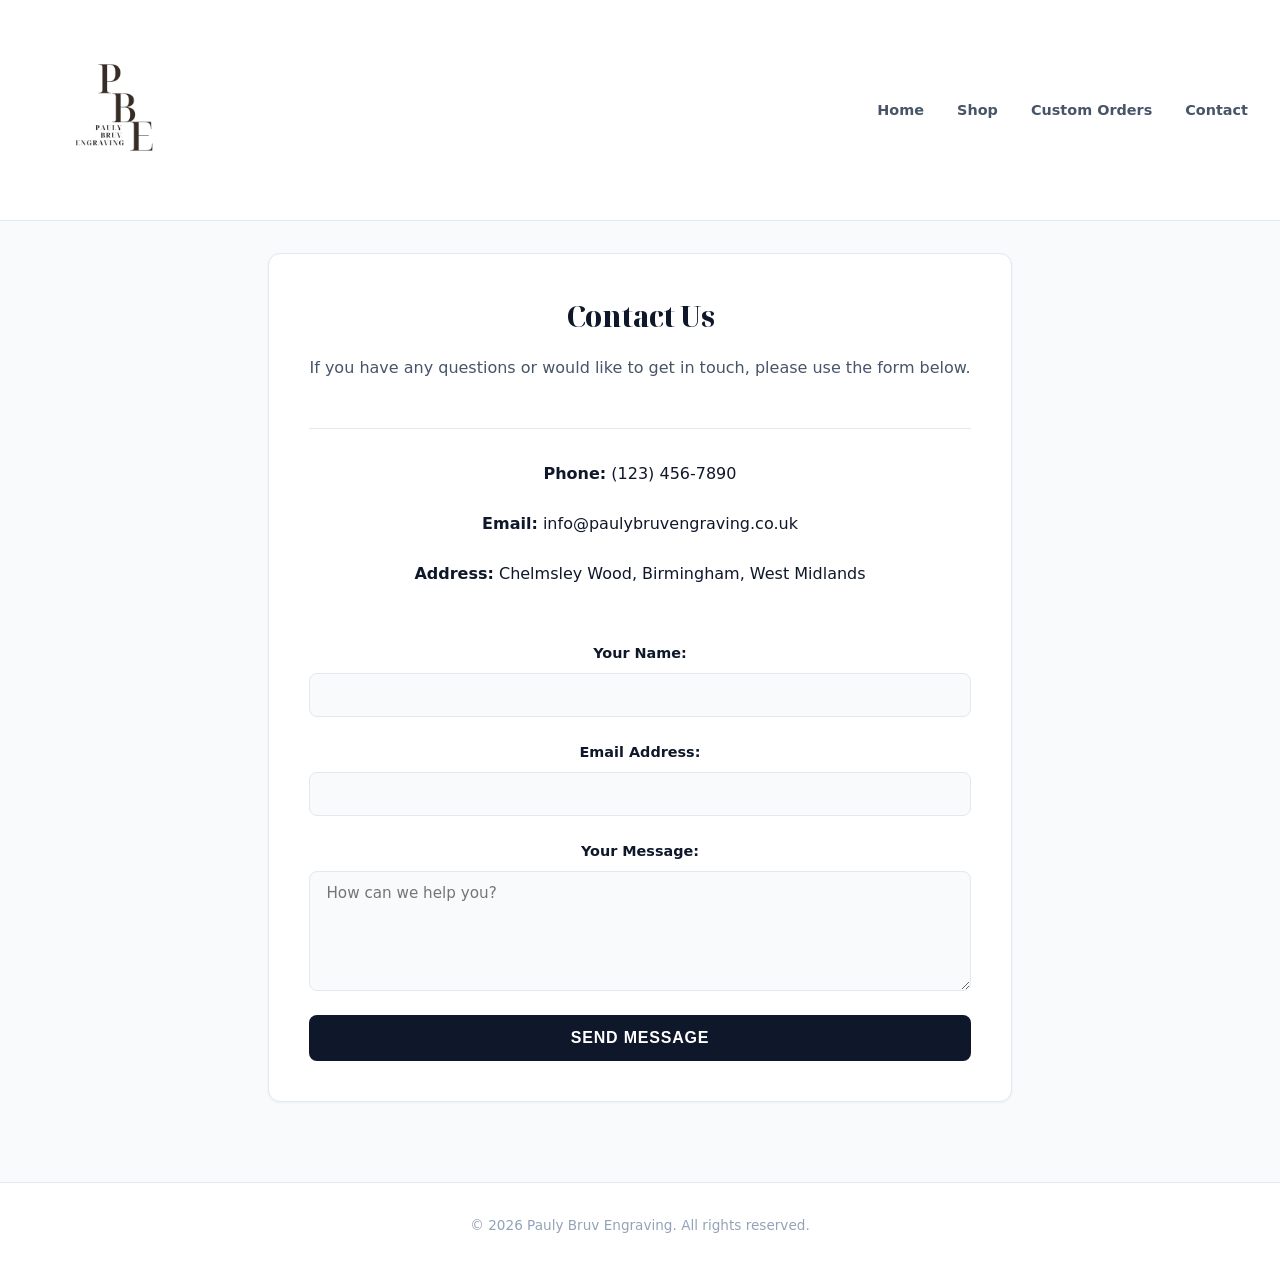
==== contact.html @ 57198ebd "Added Pauly Bruv logo, updated CSS, and styled custom order forms" ====
<!DOCTYPE html>
<html lang="en">
<head>
    <meta charset="UTF-8">
    <meta name="viewport" content="width=device-width, initial-scale=1.0">
    <title>Pauly Bruv Engraving - Contact</title>
    <!-- Google Fonts: Noto Serif Display -->
    <link rel="preconnect" href="https://fonts.googleapis.com">
    <link rel="preconnect" href="https://fonts.gstatic.com" crossorigin>
    <link href="https://fonts.googleapis.com/css2?family=Noto+Serif+Display:ital,wght@0,100..900;1,100..900&display=swap" rel="stylesheet">
    <link rel="stylesheet" href="style.css">
</head>
<body>

    <!-- Main Navigation Header with Logo -->
    <header>
    <!-- Logo acts as the home link -->
    <a href="index.html" class="logo-link">
        <!-- Replace 'image_4.png' with your actual logo file path -->
        <img src="images/logo.png" alt="Pauly Bruv Engraving Logo" class="logo-img">
    <!-- Keep the old h1 hidden for accessibility/screen readers -->
    <h1 style="position: absolute; width: 1px; height: 1px; padding: 0; margin: -1px; overflow: hidden; clip: rect(0, 0, 0, 0); border: 0;">Pauly Bruv Engraving</h1>
    </a>
    <nav>
        <a href="index.html">Home</a>
        <a href="shop.html">Shop</a>
        <a href="custom.html">Custom Orders</a>
        <a href="contact.html">Contact</a>
    </nav>
</header>

    <!-- Contact Information -->
    <main>
        <div class="custom-order-container">
            <div class="custom-order-header">
                <h2>Contact Us</h2>
                <p>If you have any questions or would like to get in touch, please use the form below.</p>
            </div>

            <div class="form-group" style="text-align: center; margin-bottom: 2rem;">
                <p><strong>Phone:</strong> (123) 456-7890</p>
                <p><strong>Email:</strong> info@paulybruvengraving.co.uk</p>
                <p><strong>Address:</strong> Chelmsley Wood, Birmingham, West Midlands</p>
            </div>

            <form action="/submit-contact" method="POST">
                <div class="form-group">
                    <label for="name">Your Name:</label>
                    <input type="text" id="name" name="name" required>
                </div>
                
                <div class="form-group">
                    <label for="email">Email Address:</label>
                    <input type="email" id="email" name="email" required>
                </div>
                
                <div class="form-group">
                    <label for="message">Your Message:</label>
                    <textarea id="message" name="message" placeholder="How can we help you?" required></textarea>
                </div>
                
                <button type="submit" class="btn-submit">Send Message</button>
            </form>
        </div>
    </main>

    <!-- Footer -->
    <footer>
        <p>&copy; 2026 Pauly Bruv Engraving. All rights reserved.</p>
    </footer>

</body>
</html>
---- style.css ----
/* ==========================================================================
   1. GLOBAL VARIABLES & DESIGN SYSTEM
   ========================================================================== */
:root {
    /* Color Palette */
    --bg-main: #f8fafc;
    --surface-white: #ffffff;
    --text-primary: #0f172a;
    --text-secondary: #475569;
    --text-muted: #94a3b8;
    
    /* Borders & Accents */
    --border-light: #e2e8f0;
    --border-hover: #cbd5e1;
    --accent-black: #0f172a;
    --accent-hover: #334155;
    
    /* NEW: Bronze Accent for Cohesion with Logo */
    --accent-bronze: #5d4037; 
    
    /* Badges & Shadows */
    --badge-bg: #fef3c7;
    --badge-text: #92400e;
    --shadow-sm: 0 1px 3px 0 rgb(0 0 0 / 0.05);
    --shadow-md: 0 10px 15px -3px rgb(0 0 0 / 0.05), 0 4px 6px -4px rgb(0 0 0 / 0.02);
    
    /* Dimensions */
    --radius: 8px;

    /* Typography */
    --font-heading: 'Noto Serif Display', serif;
    --font-body: system-ui, -apple-system, BlinkMacSystemFont, 'Segoe UI', Roboto, Oxygen, Ubuntu, Cantarell, sans-serif;
}


/* ==========================================================================
   2. GLOBAL BASE STYLES (Applies to ALL Pages)
   ========================================================================== */
* {
    box-sizing: border-box;
    margin: 0;
    padding: 0;
}

body {
    font-family: var(--font-body);
    background-color: var(--bg-main);
    color: var(--text-primary);
    line-height: 1.6;
    -webkit-font-smoothing: antialiased;
}

/* NEW: Apply the elegant logo font to all headings */
h1, h2, h3 {
    font-family: var(--font-heading);
}

/* Base Page Container */
main {
    max-width: 1200px;
    margin: 0 auto;
    padding: 2rem 1.5rem 5rem 1.5rem;
    text-align: center;          /* Centers text elements like h2 and p */
    display: flex;
    flex-direction: column;
    align-items: center;         /* Centers block/inline-block items like the button */
}

main h2 {
    font-size: 1.75rem;
    font-weight: 800;
    letter-spacing: -0.02em;
    margin-bottom: 1rem;
}

main p {
    max-width: 700px;            /* Keeps long paragraphs looking clean when centered */
    margin-bottom: 1.5rem;
}


/* ==========================================================================
   3. NAVIGATION HEADER & FOOTER (Applies to ALL Pages)
   ========================================================================== */
/* Header Bar */
header {
    background-color: rgba(255, 255, 255, 0.9);
    backdrop-filter: blur(8px);
    border-bottom: 1px solid var(--border-light);
    padding: 1.25rem 2rem;
    display: flex;
    justify-content: space-between;
    align-items: center;
    position: sticky;
    top: 0;
    z-index: 100;
}

header h1 {
    font-size: 1.1rem;
    font-weight: 800;
    letter-spacing: -0.02em;
    text-transform: uppercase;
    color: var(--accent-black);
}

/* NEW: Logo Container Styling */
.logo-link {
    text-decoration: none;
    line-height: 0; 
}

/* NEW: Logo Image Sizing */
.logo-img {
    max-height: 180px;       
    width: auto;         
    vertical-align: middle; 
    transition: transform 0.2s ease;
}

.logo-img:hover {
    transform: scale(1.03); 
}

/* Navigation Links */
nav a {
    color: var(--text-secondary);
    text-decoration: none;
    margin-left: 1.75rem;
    font-size: 0.9rem;
    font-weight: 600;
    transition: color 0.2s ease;
}

/* NEW: Updated hover state to use the bronze logo accent */
nav a:hover {
    color: var(--accent-bronze);
}

/* Universal Footer */
footer {
    border-top: 1px solid var(--border-light);
    text-align: center;
    padding: 2rem 1rem;
    color: var(--text-muted);
    font-size: 0.85rem;
    background-color: var(--surface-white);
}


/* ==========================================================================
   4. HOME PAGE - HERO SECTION
   ========================================================================== */
.hero {
    display: flex;
    justify-content: center;
    align-items: center;
    text-align: center;
    padding: 3rem 1.5rem 1rem 1.5rem;
    width: 100%;
}

.hero-content {
    max-width: 800px;
    margin: 0 auto;
    width: 100%;
}

.hero-content h2 {
    font-size: 2rem;
    font-weight: 800;
    letter-spacing: -0.02em;
    margin-bottom: 0.5rem;
}

.hero-content p {
    font-size: 1.1rem;
    color: var(--text-secondary);
}


/* ==========================================================================
   5. SHOP PAGE - PRODUCT CATALOG & CARDS
   ========================================================================== */
/* Catalog Grid Container */
section {
    display: grid;
    grid-template-columns: repeat(auto-fill, minmax(280px, 1fr));
    gap: 2rem;
}

/* Individual Product Cards */
article {
    background: var(--surface-white);
    border: 1px solid var(--border-light);
    border-radius: 12px;
    padding: 1.5rem;
    display: flex;
    flex-direction: column;
    position: relative;
    box-shadow: var(--shadow-sm);
    transition: transform 0.2s ease, border-color 0.2s ease, box-shadow 0.2s ease;
}

article:hover {
    transform: translateY(-3px);
    border-color: var(--border-hover);
    box-shadow: var(--shadow-md);
}

article img {
    width: 100%;
    aspect-ratio: 4 / 3;
    object-fit: cover;
    background-color: var(--bg-main);
    border-radius: 8px;
    margin-bottom: 1.25rem;
    border: 1px solid var(--border-light);
}

/* Product Badges (e.g. Sale, Special Bundle) */
mark {
    position: absolute;
    top: 2rem;
    left: 2rem;
    background-color: var(--badge-bg);
    color: var(--badge-text);
    font-size: 0.75rem;
    font-weight: 700;
    text-transform: uppercase;
    letter-spacing: 0.05em;
    padding: 0.25rem 0.6rem;
    border-radius: 4px;
}

article h3 {
    font-size: 1.1rem;
    font-weight: 700;
    line-height: 1.3;
    margin-bottom: 0.5rem;
    letter-spacing: -0.01em;
}

article p {
    color: var(--text-secondary);
    font-size: 0.9rem;
    margin-bottom: 0.75rem;
}

article p strong {
    color: var(--text-primary);
    font-size: 1.1rem;
}

article p em {
    color: var(--text-muted);
    font-size: 0.85rem;
    font-style: normal;
}


/* ==========================================================================
   6. REUSABLE BUTTONS
   ========================================================================== */
article a, 
.btn,
.btn-primary {
    display: inline-block;
    text-align: center;
    background-color: var(--accent-black);
    color: var(--surface-white);
    text-decoration: none;
    font-weight: 600;
    font-size: 0.875rem;
    padding: 0.75rem 1.5rem;
    border-radius: var(--radius);
    margin-top: 1.5rem;
    transition: background-color 0.2s ease, transform 0.15s ease;
}

article a:hover, 
.btn:hover,
.btn-primary:hover {
    background-color: var(--accent-hover);
    transform: translateY(-1px);
}


/* ==========================================================================
   7. CUSTOM ORDER PAGE & FORMS
   ========================================================================== */
/* Main Form Card */
.custom-order-container {
    max-width: 800px;
    margin: 0 auto;
    padding: 2.5rem;
    background-color: var(--surface-white);
    border: 1px solid var(--border-light);
    border-radius: 12px;
    color: var(--text-primary);
    box-shadow: var(--shadow-sm);
}

.custom-order-header {
    text-align: center;
    margin-bottom: 2rem;
    border-bottom: 1px solid var(--border-light);
    padding-bottom: 1.5rem;
}

.custom-order-header h1 {
    font-size: 2rem;
    font-weight: 800;
    color: var(--text-primary);
    margin-bottom: 0.5rem;
}

.custom-order-header p {
    color: var(--text-secondary);
    font-size: 1rem;
}

/* Form Groups & Labels */
.form-section {
    margin-bottom: 2rem;
}

.form-section-title {
    font-size: 1.1rem;
    font-weight: 700;
    color: var(--text-primary);
    margin-bottom: 1rem;
    text-transform: uppercase;
    letter-spacing: 0.05em;
}

.form-group {
    margin-bottom: 1.5rem;
    display: flex;
    flex-direction: column;
}

.form-group label {
    font-weight: 600;
    margin-bottom: 0.5rem;
    font-size: 0.9rem;
    color: var(--text-primary);
}

.form-group .help-text {
    font-size: 0.85rem;
    color: var(--text-muted);
    margin-bottom: 0.5rem;
}

/* Input Fields, Selects & Textareas */
.form-control,
input[type="text"],
input[type="email"],
select,
textarea {
    width: 100%;
    padding: 0.75rem 1rem;
    background-color: var(--bg-main);
    border: 1px solid var(--border-light);
    border-radius: var(--radius);
    color: var(--text-primary);
    font-size: 0.95rem;
    font-family: inherit;
    transition: border-color 0.2s, box-shadow 0.2s, background-color 0.2s;
    box-sizing: border-box;
}

textarea {
    resize: vertical;
    min-height: 120px;
}

.form-control:focus,
input[type="text"]:focus,
input[type="email"]:focus,
select:focus,
textarea:focus {
    outline: none;
    border-color: var(--accent-black);
    background-color: var(--surface-white);
    box-shadow: 0 0 0 3px rgba(15, 23, 42, 0.1);
}

/* File Upload Zone */
.file-upload-zone {
    border: 2px dashed var(--border-light);
    border-radius: var(--radius);
    padding: 2rem;
    text-align: center;
    background-color: var(--bg-main);
    cursor: pointer;
    transition: border-color 0.2s, background-color 0.2s;
}

.file-upload-zone:hover {
    border-color: var(--accent-black);
    background-color: var(--surface-white);
}

.file-upload-zone input[type="file"] {
    display: none;
}

/* Selection Cards Grid (Radio & Checkboxes) */
.option-grid {
    display: grid;
    grid-template-columns: repeat(auto-fit, minmax(180px, 1fr));
    gap: 1rem;
}

.option-card {
    position: relative;
    background-color: var(--bg-main);
    border: 1px solid var(--border-light);
    border-radius: var(--radius);
    padding: 1rem;
    cursor: pointer;
    text-align: center;
    font-weight: 600;
    color: var(--text-secondary);
    transition: all 0.2s ease;
}

.option-card input[type="radio"],
.option-card input[type="checkbox"] {
    position: absolute;
    opacity: 0;
}

.option-card:hover {
    border-color: var(--border-hover);
    color: var(--text-primary);
}

.option-card.selected,
.option-card:has(input:checked) {
    border-color: var(--accent-black);
    background-color: var(--surface-white);
    color: var(--text-primary);
    box-shadow: var(--shadow-sm);
}

/* Form Submit Button */
.btn-submit {
    width: 100%;
    padding: 0.85rem 2rem;
    background-color: var(--accent-black);
    color: var(--surface-white);
    font-weight: 700;
    font-size: 1rem;
    border: none;
    border-radius: var(--radius);
    cursor: pointer;
    text-transform: uppercase;
    letter-spacing: 0.05em;
    transition: background-color 0.2s ease, transform 0.15s ease;
}

.btn-submit:hover {
    background-color: var(--accent-hover);
    transform: translateY(-1px);
}

.btn-submit:active {
    transform: translateY(0);
}


/* ==========================================================================
   8. MEDIA QUERIES (Mobile & Tablet Responsiveness)
   ========================================================================== */
@media (max-width: 600px) {
    .custom-order-container {
        padding: 1.25rem;
    }
    
    .option-grid {
        grid-template-columns: 1fr;
    }
}
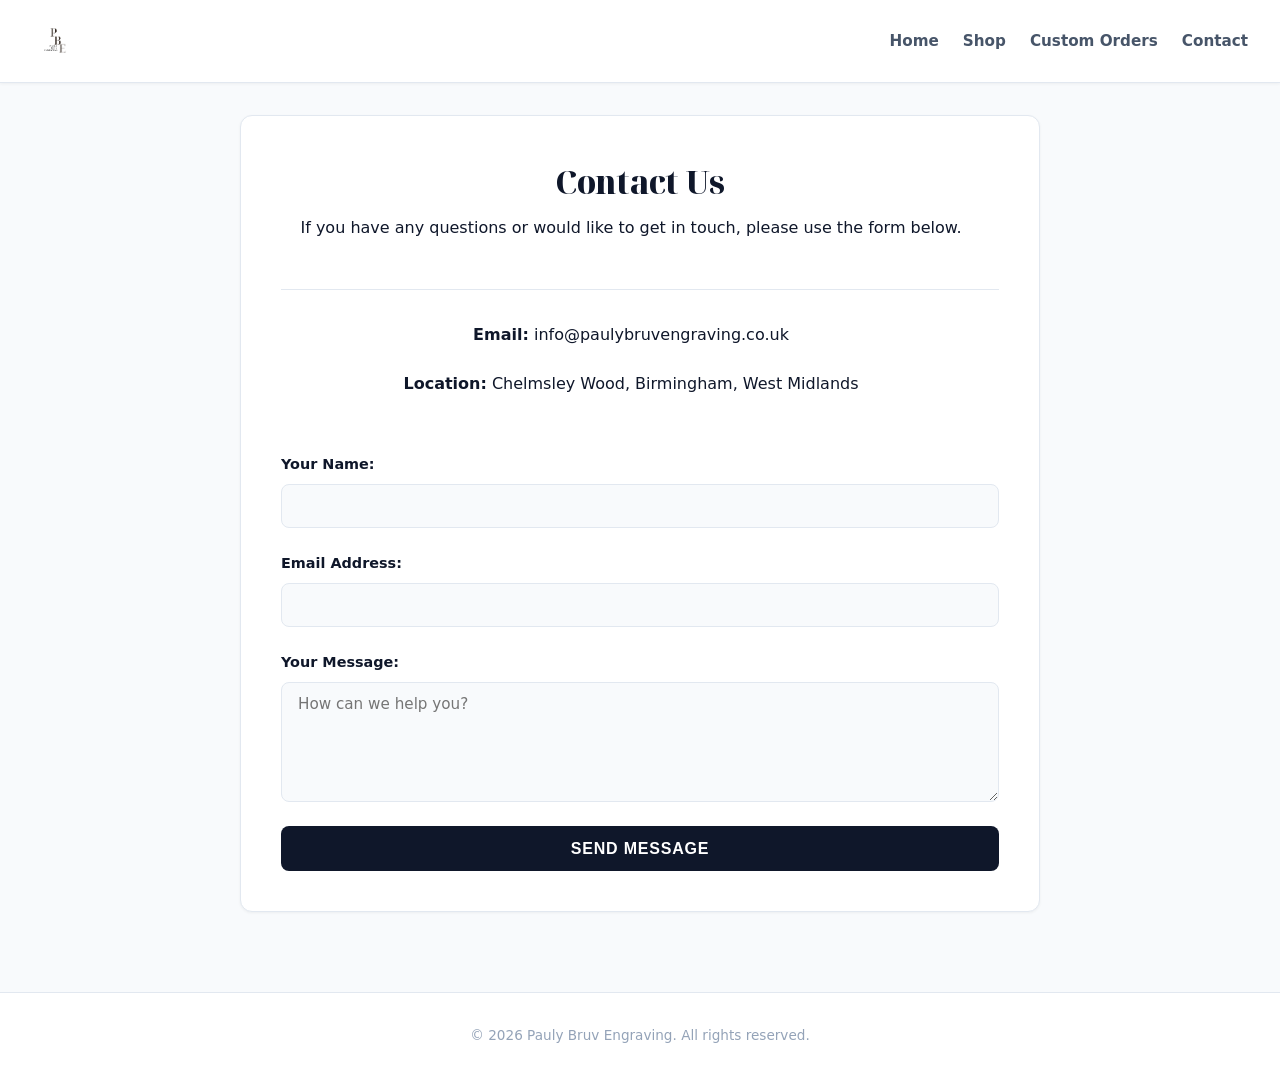
==== commit f3e08b7d: "Update Pauly Bruv Engraving site layout, responsive CSS, and live 3D street sign builder" ====
--- a/contact.html
+++ b/contact.html
@@ -8,26 +8,25 @@
     <link rel="preconnect" href="https://fonts.googleapis.com">
     <link rel="preconnect" href="https://fonts.gstatic.com" crossorigin>
     <link href="https://fonts.googleapis.com/css2?family=Noto+Serif+Display:ital,wght@0,100..900;1,100..900&display=swap" rel="stylesheet">
-    <link rel="stylesheet" href="style.css">
+    <link rel="stylesheet" href="assets/css/style.css">
 </head>
 <body>
 
     <!-- Main Navigation Header with Logo -->
     <header>
-    <!-- Logo acts as the home link -->
-    <a href="index.html" class="logo-link">
-        <!-- Replace 'image_4.png' with your actual logo file path -->
-        <img src="images/logo.png" alt="Pauly Bruv Engraving Logo" class="logo-img">
-    <!-- Keep the old h1 hidden for accessibility/screen readers -->
-    <h1 style="position: absolute; width: 1px; height: 1px; padding: 0; margin: -1px; overflow: hidden; clip: rect(0, 0, 0, 0); border: 0;">Pauly Bruv Engraving</h1>
-    </a>
-    <nav>
-        <a href="index.html">Home</a>
-        <a href="shop.html">Shop</a>
-        <a href="custom.html">Custom Orders</a>
-        <a href="contact.html">Contact</a>
-    </nav>
-</header>
+        <!-- Logo acts as the home link -->
+        <a href="index.html" class="logo-link">
+            <img src="assets/images/logo.png" alt="Pauly Bruv Engraving Logo" class="logo-img">
+            <!-- Hidden h1 for accessibility/screen readers -->
+            <h1 style="position: absolute; width: 1px; height: 1px; padding: 0; margin: -1px; overflow: hidden; clip: rect(0, 0, 0, 0); border: 0;">Pauly Bruv Engraving</h1>
+        </a>
+        <nav>
+            <a href="index.html">Home</a>
+            <a href="shop.html">Shop</a>
+            <a href="custom.html">Custom Orders</a>
+            <a href="contact.html">Contact</a>
+        </nav>
+    </header>
 
     <!-- Contact Information -->
     <main>
@@ -37,26 +36,27 @@
                 <p>If you have any questions or would like to get in touch, please use the form below.</p>
             </div>
 
+            <!-- Direct Contact Details -->
             <div class="form-group" style="text-align: center; margin-bottom: 2rem;">
-                <p><strong>Phone:</strong> (123) 456-7890</p>
                 <p><strong>Email:</strong> info@paulybruvengraving.co.uk</p>
-                <p><strong>Address:</strong> Chelmsley Wood, Birmingham, West Midlands</p>
+                <p><strong>Location:</strong> Chelmsley Wood, Birmingham, West Midlands</p>
             </div>
 
+            <!-- Form -->
             <form action="/submit-contact" method="POST">
                 <div class="form-group">
                     <label for="name">Your Name:</label>
-                    <input type="text" id="name" name="name" required>
+                    <input type="text" id="name" name="name" class="form-control" required>
                 </div>
                 
                 <div class="form-group">
                     <label for="email">Email Address:</label>
-                    <input type="email" id="email" name="email" required>
+                    <input type="email" id="email" name="email" class="form-control" required>
                 </div>
                 
                 <div class="form-group">
                     <label for="message">Your Message:</label>
-                    <textarea id="message" name="message" placeholder="How can we help you?" required></textarea>
+                    <textarea id="message" name="message" class="form-control" placeholder="How can we help you?" required></textarea>
                 </div>
                 
                 <button type="submit" class="btn-submit">Send Message</button>
--- a/assets/css/style.css
+++ b/assets/css/style.css
@@ -0,0 +1,579 @@
+/* ==========================================================================
+   1. GLOBAL VARIABLES & DESIGN SYSTEM
+   ========================================================================== */
+:root {
+    /* Color Palette */
+    --bg-main: #f8fafc;
+    --surface-white: #ffffff;
+    --text-primary: #0f172a;
+    --text-secondary: #475569;
+    --text-muted: #94a3b8;
+    
+    /* Borders & Accents */
+    --border-light: #e2e8f0;
+    --border-hover: #cbd5e1;
+    --accent-black: #0f172a;
+    --accent-hover: #334155;
+    --accent-bronze: #5d4037; /* Bronze accent matching brand logo */
+    
+    /* Badges & Shadows */
+    --badge-bg: #fef3c7;
+    --badge-text: #92400e;
+    --shadow-sm: 0 1px 3px 0 rgb(0 0 0 / 0.05);
+    --shadow-md: 0 10px 15px -3px rgb(0 0 0 / 0.05), 0 4px 6px -4px rgb(0 0 0 / 0.02);
+    
+    /* Dimensions & Typography */
+    --radius: 8px;
+    --font-heading: 'Noto Serif Display', serif;
+    --font-body: system-ui, -apple-system, BlinkMacSystemFont, 'Segoe UI', Roboto, Oxygen, Ubuntu, Cantarell, sans-serif;
+}
+
+
+/* ==========================================================================
+   2. GLOBAL BASE STYLES
+   ========================================================================== */
+/* Box-sizing: border-box ensures padding and borders are included in total width/height calculations */
+* {
+    box-sizing: border-box;
+    margin: 0;
+    padding: 0;
+}
+
+body {
+    font-family: var(--font-body);
+    background-color: var(--bg-main);
+    color: var(--text-primary);
+    line-height: 1.6;
+    -webkit-font-smoothing: antialiased;
+}
+
+h1, h2, h3 {
+    font-family: var(--font-heading);
+}
+
+/* Base Page Container */
+main {
+    max-width: 1200px;
+    margin: 0 auto;
+    padding: 2rem 1.5rem 5rem 1.5rem;
+    display: flex;
+    flex-direction: column;
+    align-items: center; /* Centers child sections horizontally within the main container */
+}
+
+main h2 {
+    font-size: 1.75rem;
+    font-weight: 800;
+    letter-spacing: -0.02em;
+    margin-bottom: 1rem;
+    text-align: center;
+}
+
+main p {
+    max-width: 700px;
+    margin-bottom: 1.5rem;
+}
+
+
+/* ==========================================================================
+   3. NAVIGATION HEADER & FOOTER (FLEXBOX)
+   ========================================================================== */
+header {
+    /* FLEXBOX: Converts header into a flex container */
+    display: flex;
+    /* Pushes the logo to the far left and navigation to the far right */
+    justify-content: space-between;
+    /* Vertically centers the logo image and navigation links relative to each other */
+    align-items: center;
+    
+    background-color: rgba(255, 255, 255, 0.95);
+    backdrop-filter: blur(8px); /* Blur effect under glassmorphism header */
+    border-bottom: 1px solid var(--border-light);
+    padding: 1rem 2rem;
+    
+    /* Keeps header fixed to the top of the browser screen while scrolling */
+    position: sticky;
+    top: 0;
+    z-index: 100;
+    box-shadow: var(--shadow-sm);
+}
+
+.logo-link {
+    display: flex;
+    align-items: center;
+    text-decoration: none;
+    line-height: 0; 
+}
+
+.logo-img {
+    max-height: 50px; /* Constrains logo height so header doesn't expand unexpectedly */
+    width: auto; 
+    transition: transform 0.2s ease;
+}
+
+.logo-img:hover {
+    transform: scale(1.03); /* Subtle zoom effect when mouse hovers over logo */
+}
+
+/* Nav Link Flex Alignment */
+nav {
+    display: flex;
+    gap: 1.5rem; /* Creates clean spacing between links without needing manual margins */
+    align-items: center;
+}
+
+nav a {
+    color: var(--text-secondary);
+    text-decoration: none;
+    font-size: 0.95rem;
+    font-weight: 600;
+    transition: color 0.2s ease-in-out;
+}
+
+nav a:hover {
+    color: var(--accent-bronze);
+}
+
+footer {
+    border-top: 1px solid var(--border-light);
+    text-align: center;
+    padding: 2rem 1rem;
+    color: var(--text-muted);
+    font-size: 0.85rem;
+    background-color: var(--surface-white);
+}
+
+
+/* ==========================================================================
+   4. HOME PAGE - HERO SECTION
+   ========================================================================== */
+.hero {
+    display: flex;
+    justify-content: center;
+    align-items: center;
+    text-align: center;
+    padding: 3rem 1.5rem 1rem 1.5rem;
+    width: 100%;
+}
+
+.hero-content {
+    max-width: 800px;
+    width: 100%;
+}
+
+.hero-content h2 {
+    font-size: 2rem;
+    font-weight: 800;
+    letter-spacing: -0.02em;
+    margin-bottom: 0.5rem;
+}
+
+.hero-content p {
+    font-size: 1.1rem;
+    color: var(--text-secondary);
+}
+
+
+/* ==========================================================================
+   5. SHOP PAGE - PRODUCT CATALOG FLEXBOX GRID
+   ========================================================================== */
+main section {
+    display: flex;
+    flex-wrap: wrap; /* Allows cards to wrap onto new rows on mobile/smaller screens */
+    gap: 2rem;       /* Equal space between row items and column items */
+    justify-content: center; /* Centers product grid on larger viewports */
+    padding: 2rem 0;
+    width: 100%;
+}
+
+/* Individual Product Cards */
+article {
+    display: flex;
+    flex-direction: column; /* Stacks contents inside the card (Image -> Title -> Text -> Button) */
+    justify-content: space-between; /* Spreads content so button always lands at bottom */
+    
+    /* Flex Shorthand: flex-grow (1), flex-shrink (1), flex-basis (280px) */
+    /* Cards grow and shrink dynamically, but won't collapse below 280px */
+    flex: 1 1 280px; 
+    max-width: 350px;
+    
+    background: var(--surface-white);
+    border: 1px solid var(--border-light);
+    border-radius: 12px;
+    padding: 1.5rem;
+    position: relative;
+    box-shadow: var(--shadow-sm);
+    transition: transform 0.2s ease, border-color 0.2s ease, box-shadow 0.2s ease;
+}
+
+article:hover {
+    transform: translateY(-3px); /* Subtle card lift on hover */
+    border-color: var(--border-hover);
+    box-shadow: var(--shadow-md);
+}
+
+article img {
+    width: 100%;
+    height: 200px;
+    object-fit: cover; /* Crops image cleanly without distorting image aspect ratio */
+    background-color: var(--bg-main);
+    border-radius: 8px;
+    margin-bottom: 1.25rem;
+    border: 1px solid var(--border-light);
+}
+
+mark {
+    position: absolute;
+    top: 2rem;
+    left: 2rem;
+    background-color: var(--badge-bg);
+    color: var(--badge-text);
+    font-size: 0.75rem;
+    font-weight: 700;
+    text-transform: uppercase;
+    letter-spacing: 0.05em;
+    padding: 0.25rem 0.6rem;
+    border-radius: 4px;
+}
+
+article h3 {
+    font-size: 1.1rem;
+    font-weight: 700;
+    line-height: 1.3;
+    margin-bottom: 0.5rem;
+}
+
+article p {
+    color: var(--text-secondary);
+    font-size: 0.9rem;
+    margin-bottom: 0.75rem;
+}
+
+article p strong {
+    color: var(--text-primary);
+    font-size: 1.1rem;
+}
+
+
+/* ==========================================================================
+   6. REUSABLE BUTTONS
+   ========================================================================== */
+.btn,
+.btn-primary {
+    display: inline-block;
+    text-align: center;
+    background-color: var(--accent-black);
+    color: var(--surface-white);
+    text-decoration: none;
+    font-weight: 600;
+    font-size: 0.875rem;
+    padding: 0.75rem 1.5rem;
+    border-radius: var(--radius);
+    transition: background-color 0.2s ease, transform 0.15s ease;
+}
+
+/* Specific alignment for buttons inside product cards */
+article a {
+    display: inline-block;
+    text-align: center;
+    background-color: var(--accent-black);
+    color: var(--surface-white);
+    text-decoration: none;
+    font-weight: 600;
+    font-size: 0.875rem;
+    padding: 0.75rem 1.5rem;
+    border-radius: var(--radius);
+    margin-top: auto; /* Pushes button to bottom of card */
+    align-self: center; /* Keeps button centered on product cards */
+    transition: background-color 0.2s ease, transform 0.15s ease;
+}
+
+article a:hover, 
+.btn:hover,
+.btn-primary:hover {
+    background-color: var(--accent-hover);
+    transform: translateY(-1px);
+}
+
+
+/* ==========================================================================
+   7. CUSTOM ORDER PAGE & FORMS
+   ========================================================================== */
+.custom-order-container {
+    max-width: 800px;
+    width: 100%;
+    margin: 0 auto;
+    padding: 2.5rem;
+    background-color: var(--surface-white);
+    border: 1px solid var(--border-light);
+    border-radius: 12px;
+    box-shadow: var(--shadow-sm);
+}
+
+.custom-order-header {
+    text-align: center;
+    margin-bottom: 2rem;
+    border-bottom: 1px solid var(--border-light);
+    padding-bottom: 1.5rem;
+}
+
+.custom-order-header h2 {
+    font-size: 2rem;
+    font-weight: 800;
+    color: var(--text-primary);
+    margin-bottom: 0.5rem;
+}
+
+.form-group {
+    margin-bottom: 1.5rem;
+    display: flex;
+    flex-direction: column;
+}
+
+.form-group label {
+    font-weight: 600;
+    margin-bottom: 0.5rem;
+    font-size: 0.9rem;
+    color: var(--text-primary);
+}
+
+.form-control,
+input[type="text"],
+input[type="email"],
+select,
+textarea {
+    width: 100%;
+    padding: 0.75rem 1rem;
+    background-color: var(--bg-main);
+    border: 1px solid var(--border-light);
+    border-radius: var(--radius);
+    color: var(--text-primary);
+    font-size: 0.95rem;
+    font-family: inherit;
+    transition: border-color 0.2s, box-shadow 0.2s, background-color 0.2s;
+}
+
+textarea {
+    resize: vertical;
+    min-height: 120px;
+}
+
+.form-control:focus,
+input[type="text"]:focus,
+input[type="email"]:focus,
+select:focus,
+textarea:focus {
+    outline: none;
+    border-color: var(--accent-black);
+    background-color: var(--surface-white);
+    box-shadow: 0 0 0 3px rgba(15, 23, 42, 0.1);
+}
+
+.file-upload-zone {
+    border: 2px dashed var(--border-light);
+    border-radius: var(--radius);
+    padding: 2rem;
+    text-align: center;
+    background-color: var(--bg-main);
+    cursor: pointer;
+    transition: border-color 0.2s, background-color 0.2s;
+}
+
+.file-upload-zone:hover {
+    border-color: var(--accent-black);
+    background-color: var(--surface-white);
+}
+
+.file-upload-zone input[type="file"] {
+    display: none;
+}
+
+.btn-submit {
+    width: 100%;
+    padding: 0.85rem 2rem;
+    background-color: var(--accent-black);
+    color: var(--surface-white);
+    font-weight: 700;
+    font-size: 1rem;
+    border: none;
+    border-radius: var(--radius);
+    cursor: pointer;
+    text-transform: uppercase;
+    letter-spacing: 0.05em;
+    transition: background-color 0.2s ease, transform 0.15s ease;
+}
+
+.btn-submit:hover {
+    background-color: var(--accent-hover);
+    transform: translateY(-1px);
+}
+/* ==========================================================================
+   LIVE MDF SIGN PREVIEWER (BLACK & WHITE FINISHES)
+   ========================================================================== */
+.sign-preview-wrapper {
+    background: var(--surface-white);
+    border: 1px solid var(--border-light);
+    border-radius: 12px;
+    padding: 2rem;
+    margin-bottom: 2rem;
+    text-align: center;
+    box-shadow: var(--shadow-sm);
+    width: 100%;
+}
+
+.mdf-mockup {
+    width: 100%;
+    max-width: 520px;
+    height: 140px;
+    margin: 1.5rem auto;
+    border-radius: 6px;
+    display: flex;
+    align-items: center;
+    justify-content: center;
+    padding: 12px;
+    transition: background-color 0.2s ease, border-color 0.2s ease;
+    box-shadow: 0 4px 10px rgba(0, 0, 0, 0.15);
+}
+
+/* Option A: Black Board / White Text & Border */
+.mdf-mockup.black-base-white-text {
+    background-color: #111111;
+    border: 5px solid #222222;
+}
+
+.mdf-mockup.black-base-white-text .sign-border {
+    border: 3px solid #ffffff;
+}
+
+.mdf-mockup.black-base-white-text #preview-text-display {
+    color: #ffffff;
+}
+
+/* Option B: White Board / Black Text & Border */
+.mdf-mockup.white-base-black-text {
+    background-color: #fcfcfc;
+    border: 5px solid #e0e0e0;
+}
+
+.mdf-mockup.white-base-black-text .sign-border {
+    border: 3px solid #111111;
+}
+
+.mdf-mockup.white-base-black-text #preview-text-display {
+    color: #111111;
+}
+
+/* Inner Frame Boundary */
+.sign-border {
+    width: 100%;
+    height: 100%;
+    display: flex;
+    align-items: center;
+    justify-content: center;
+    border-radius: 4px;
+    padding: 0 1.25rem;
+}
+
+#preview-text-display {
+    font-family: var(--font-heading);
+    font-size: 1.5rem;
+    font-weight: 800;
+    letter-spacing: 0.08em;
+    text-transform: uppercase;
+    word-break: break-word;
+    line-height: 1.2;
+}
+
+/* Finish Toggle Control Buttons */
+.preview-controls {
+    display: flex;
+    gap: 0.75rem;
+    justify-content: center;
+    align-items: center;
+    flex-wrap: wrap;
+    margin-top: 1rem;
+}
+
+.preview-controls label {
+    font-size: 0.9rem;
+    font-weight: 600;
+    color: var(--text-secondary);
+}
+
+.finish-btn {
+    padding: 0.4rem 0.9rem;
+    border: 1px solid var(--border-light);
+    background: var(--bg-main);
+    border-radius: var(--radius);
+    cursor: pointer;
+    font-size: 0.85rem;
+    font-weight: 600;
+    transition: all 0.2s ease;
+}
+
+.finish-btn.active {
+    background: var(--accent-black);
+    color: var(--surface-white);
+    border-color: var(--accent-black);
+}
+
+/* ==========================================================================
+   8. ABOUT THE MAKER (HOME PAGE)
+   ========================================================================== */
+.about-maker {
+    width: 90%; 
+    max-width: 900px; 
+    background-color: var(--surface-white);
+    border: 1px solid var(--border-light);
+    border-radius: 12px;
+    padding: 3.5rem 2rem;
+    margin: 3rem auto 2rem auto; 
+    box-shadow: var(--shadow-sm);
+    display: flex;
+    flex-direction: column;
+    align-items: center;
+    text-align: center; 
+}
+
+.about-content {
+    width: 100%;
+    text-align: center;
+}
+
+.about-maker h2 {
+    color: var(--text-primary);
+    font-size: 2.2rem;
+    margin-bottom: 1.25rem;
+}
+
+.about-maker p {
+    color: var(--text-secondary);
+    font-size: 1.05rem;
+    margin-bottom: 1rem;
+    max-width: 700px; 
+    margin-left: auto;
+    margin-right: auto;
+}
+
+
+/* ==========================================================================
+   9. MEDIA QUERIES (RESPONSIVENESS)
+   ========================================================================== */
+@media (max-width: 600px) {
+    header {
+        flex-direction: column; /* Stacks logo above navigation links on small screens */
+        gap: 1rem;
+    }
+
+    nav {
+        margin-left: 0;
+    }
+
+    .custom-order-container {
+        padding: 1.25rem;
+    }
+
+    .about-maker {
+        padding: 2.5rem 1.5rem;
+    }
+}
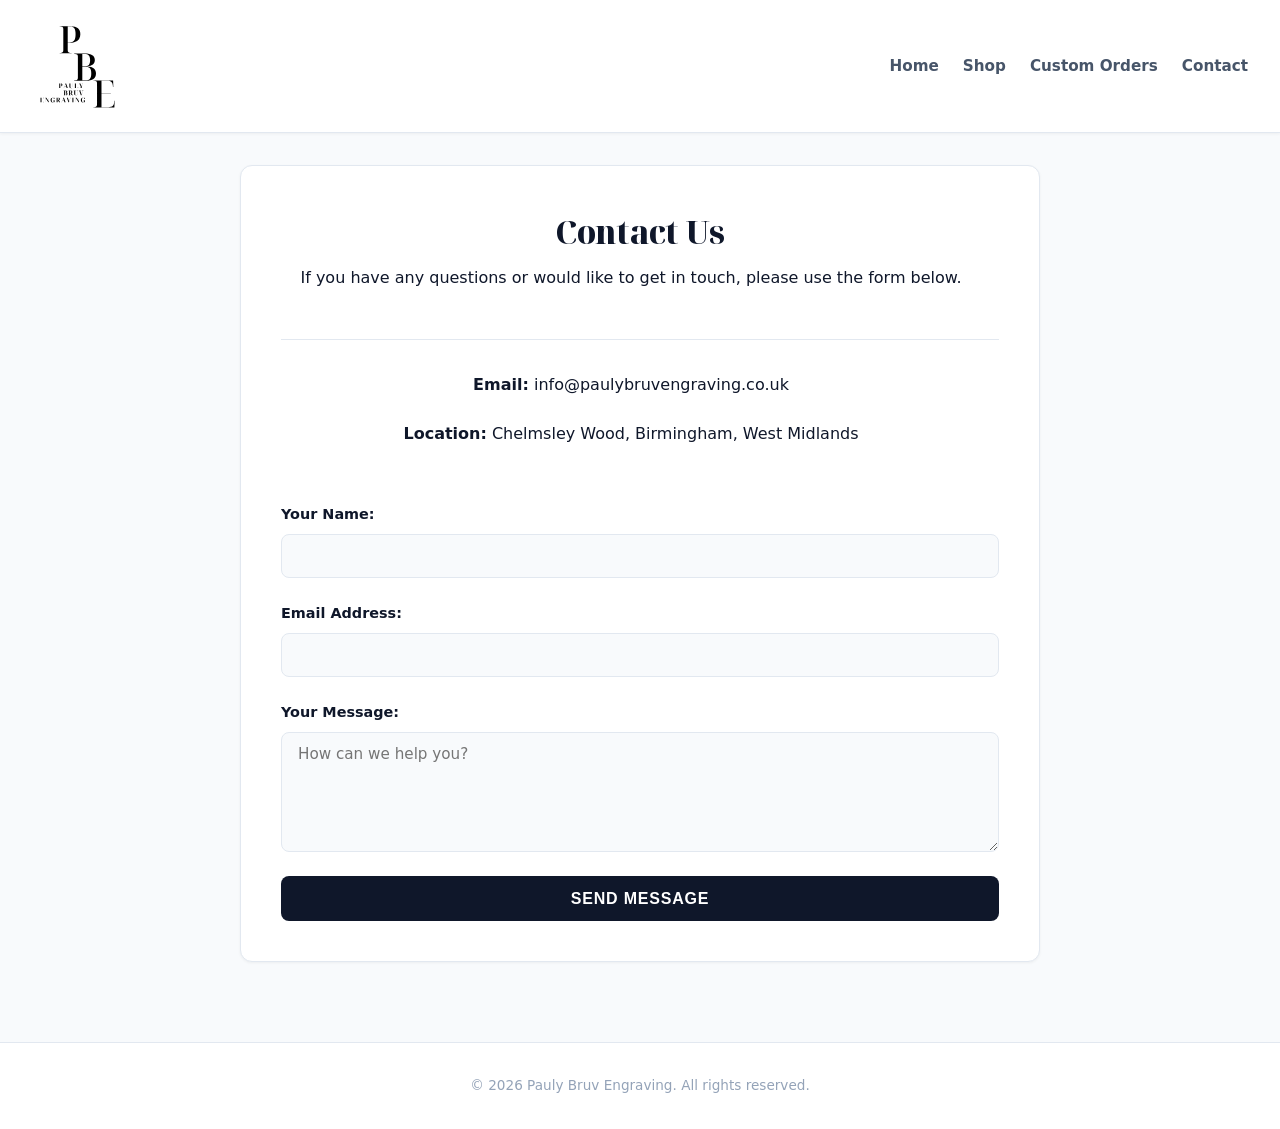
==== commit d32306cf: "Force push updated logo.svg file" ====
--- a/contact.html
+++ b/contact.html
@@ -16,7 +16,7 @@
     <header>
         <!-- Logo acts as the home link -->
         <a href="index.html" class="logo-link">
-            <img src="assets/images/logo.png" alt="Pauly Bruv Engraving Logo" class="logo-img">
+            <img src="assets/images/logo.svg" alt="Pauly Bruv Engraving Logo" class="logo-img">
             <!-- Hidden h1 for accessibility/screen readers -->
             <h1 style="position: absolute; width: 1px; height: 1px; padding: 0; margin: -1px; overflow: hidden; clip: rect(0, 0, 0, 0); border: 0;">Pauly Bruv Engraving</h1>
         </a>
--- a/assets/css/style.css
+++ b/assets/css/style.css
@@ -32,7 +32,6 @@
 /* ==========================================================================
    2. GLOBAL BASE STYLES
    ========================================================================== */
-/* Box-sizing: border-box ensures padding and borders are included in total width/height calculations */
 * {
     box-sizing: border-box;
     margin: 0;
@@ -58,7 +57,7 @@
     padding: 2rem 1.5rem 5rem 1.5rem;
     display: flex;
     flex-direction: column;
-    align-items: center; /* Centers child sections horizontally within the main container */
+    align-items: center;
 }
 
 main h2 {
@@ -79,19 +78,13 @@
    3. NAVIGATION HEADER & FOOTER (FLEXBOX)
    ========================================================================== */
 header {
-    /* FLEXBOX: Converts header into a flex container */
-    display: flex;
-    /* Pushes the logo to the far left and navigation to the far right */
+    display: flex;
     justify-content: space-between;
-    /* Vertically centers the logo image and navigation links relative to each other */
-    align-items: center;
-    
+    align-items: center;
     background-color: rgba(255, 255, 255, 0.95);
-    backdrop-filter: blur(8px); /* Blur effect under glassmorphism header */
+    backdrop-filter: blur(8px);
     border-bottom: 1px solid var(--border-light);
     padding: 1rem 2rem;
-    
-    /* Keeps header fixed to the top of the browser screen while scrolling */
     position: sticky;
     top: 0;
     z-index: 100;
@@ -106,19 +99,18 @@
 }
 
 .logo-img {
-    max-height: 50px; /* Constrains logo height so header doesn't expand unexpectedly */
+    max-height: 100px;
     width: auto; 
     transition: transform 0.2s ease;
 }
 
 .logo-img:hover {
-    transform: scale(1.03); /* Subtle zoom effect when mouse hovers over logo */
-}
-
-/* Nav Link Flex Alignment */
+    transform: scale(1.03);
+}
+
 nav {
     display: flex;
-    gap: 1.5rem; /* Creates clean spacing between links without needing manual margins */
+    gap: 1.5rem;
     align-items: center;
 }
 
@@ -179,24 +171,19 @@
    ========================================================================== */
 main section {
     display: flex;
-    flex-wrap: wrap; /* Allows cards to wrap onto new rows on mobile/smaller screens */
-    gap: 2rem;       /* Equal space between row items and column items */
-    justify-content: center; /* Centers product grid on larger viewports */
+    flex-wrap: wrap;
+    gap: 2rem;
+    justify-content: center;
     padding: 2rem 0;
     width: 100%;
 }
 
-/* Individual Product Cards */
 article {
     display: flex;
-    flex-direction: column; /* Stacks contents inside the card (Image -> Title -> Text -> Button) */
-    justify-content: space-between; /* Spreads content so button always lands at bottom */
-    
-    /* Flex Shorthand: flex-grow (1), flex-shrink (1), flex-basis (280px) */
-    /* Cards grow and shrink dynamically, but won't collapse below 280px */
+    flex-direction: column;
+    justify-content: space-between;
     flex: 1 1 280px; 
     max-width: 350px;
-    
     background: var(--surface-white);
     border: 1px solid var(--border-light);
     border-radius: 12px;
@@ -207,7 +194,7 @@
 }
 
 article:hover {
-    transform: translateY(-3px); /* Subtle card lift on hover */
+    transform: translateY(-3px);
     border-color: var(--border-hover);
     box-shadow: var(--shadow-md);
 }
@@ -215,7 +202,7 @@
 article img {
     width: 100%;
     height: 200px;
-    object-fit: cover; /* Crops image cleanly without distorting image aspect ratio */
+    object-fit: cover;
     background-color: var(--bg-main);
     border-radius: 8px;
     margin-bottom: 1.25rem;
@@ -272,7 +259,6 @@
     transition: background-color 0.2s ease, transform 0.15s ease;
 }
 
-/* Specific alignment for buttons inside product cards */
 article a {
     display: inline-block;
     text-align: center;
@@ -283,8 +269,8 @@
     font-size: 0.875rem;
     padding: 0.75rem 1.5rem;
     border-radius: var(--radius);
-    margin-top: auto; /* Pushes button to bottom of card */
-    align-self: center; /* Keeps button centered on product cards */
+    margin-top: auto;
+    align-self: center;
     transition: background-color 0.2s ease, transform 0.15s ease;
 }
 
@@ -407,115 +393,176 @@
     background-color: var(--accent-hover);
     transform: translateY(-1px);
 }
-/* ==========================================================================
-   LIVE MDF SIGN PREVIEWER (BLACK & WHITE FINISHES)
+
+/* ==========================================================================
+   EXACT MDF STREET SIGN MOCKUP (INSET CORNERS & DUAL-LAYER)
    ========================================================================== */
 .sign-preview-wrapper {
     background: var(--surface-white);
     border: 1px solid var(--border-light);
     border-radius: 12px;
-    padding: 2rem;
+    padding: 2rem 1.5rem;
     margin-bottom: 2rem;
     text-align: center;
     box-shadow: var(--shadow-sm);
     width: 100%;
 }
 
+/* Mockup Frame forced to exact 395 x 98.75 mm aspect ratio (4:1) */
 .mdf-mockup {
     width: 100%;
     max-width: 520px;
-    height: 140px;
+    aspect-ratio: 395 / 98.75;
     margin: 1.5rem auto;
-    border-radius: 6px;
+    position: relative;
     display: flex;
     align-items: center;
     justify-content: center;
     padding: 12px;
-    transition: background-color 0.2s ease, border-color 0.2s ease;
-    box-shadow: 0 4px 10px rgba(0, 0, 0, 0.15);
-}
-
-/* Option A: Black Board / White Text & Border */
+    box-sizing: border-box;
+    
+    /* Inset corner shape matching physical vector cut */
+    clip-path: polygon(
+        14px 0%, calc(100% - 14px) 0%, 
+        100% 14px, 100% calc(100% - 14px), 
+        calc(100% - 14px) 100%, 14px 100%, 
+        0% calc(100% - 14px), 0% 14px
+    );
+    box-shadow: 0 8px 18px rgba(0, 0, 0, 0.3);
+    transition: background-color 0.2s ease;
+}
+
+/* Style A: Black Outer Frame / White Faceplate / Black Lettering */
 .mdf-mockup.black-base-white-text {
-    background-color: #111111;
-    border: 5px solid #222222;
+    background-color: #121212;
 }
 
 .mdf-mockup.black-base-white-text .sign-border {
-    border: 3px solid #ffffff;
+    background-color: #f2f2f2;
+    border: 2px solid #e0e0e0;
 }
 
 .mdf-mockup.black-base-white-text #preview-text-display {
+    color: #121212;
+    text-shadow: 1px 1px 1px rgba(0, 0, 0, 0.15);
+}
+
+/* Style B: Inverted Color Scheme */
+.mdf-mockup.white-base-black-text {
+    background-color: #f2f2f2;
+}
+
+.mdf-mockup.white-base-black-text .sign-border {
+    background-color: #121212;
+    border: 2px solid #222222;
+}
+
+.mdf-mockup.white-base-black-text #preview-text-display {
+    color: #f2f2f2;
+    text-shadow: 1px 1px 1px rgba(0, 0, 0, 0.5);
+}
+
+/* Inner Faceplate Cutout */
+.sign-border {
+    width: 100%;
+    height: 100%;
+    display: flex;
+    align-items: center;
+    justify-content: center;
+    padding: 0 1.5rem;
+    box-sizing: border-box;
+    
+    clip-path: polygon(
+        10px 0%, calc(100% - 10px) 0%, 
+        100% 10px, 100% calc(100% - 10px), 
+        calc(100% - 10px) 100%, 10px 100%, 
+        0% calc(100% - 10px), 0% 10px
+    );
+}
+
+/* Sign Typography */
+#preview-text-display {
+    font-family: system-ui, -apple-system, BlinkMacSystemFont, "Segoe UI", Roboto, sans-serif;
+    font-size: 1.4rem;
+    font-weight: 900;
+    letter-spacing: 0.05em;
+    text-transform: uppercase;
+    white-space: nowrap;
+    overflow: hidden;
+    text-overflow: ellipsis;
+    max-width: 100%;
+    line-height: 1;
+}
+
+/* ==========================================================================
+   PREMIUM FINISH TOGGLE BUTTONS
+   ========================================================================== */
+.preview-controls {
+    display: flex;
+    flex-direction: column;
+    align-items: center;
+    gap: 0.85rem;
+    margin-top: 1.75rem;
+}
+
+.preview-controls label {
+    font-size: 0.8rem;
+    font-weight: 800;
+    text-transform: uppercase;
+    letter-spacing: 0.08em;
+    color: var(--text-secondary);
+}
+
+.button-group {
+    display: flex;
+    gap: 0.75rem;
+    flex-wrap: wrap;
+    justify-content: center;
+}
+
+.finish-btn {
+    background-color: var(--surface-white);
+    color: var(--text-primary);
+    border: 2px solid var(--border-light);
+    padding: 0.7rem 1.4rem;
+    font-size: 0.85rem;
+    font-weight: 700;
+    border-radius: 30px;
+    cursor: pointer;
+    transition: all 0.2s cubic-bezier(0.4, 0, 0.2, 1);
+    box-shadow: 0 2px 4px rgba(0,0,0,0.04);
+    display: flex;
+    align-items: center;
+    gap: 0.5rem;
+}
+
+.finish-btn::before {
+    content: '';
+    display: inline-block;
+    width: 8px;
+    height: 8px;
+    border-radius: 50%;
+    background-color: var(--border-hover);
+    transition: background-color 0.2s ease;
+}
+
+.finish-btn:hover {
+    border-color: var(--accent-black);
+    transform: translateY(-2px);
+    box-shadow: 0 4px 12px rgba(0,0,0,0.08);
+}
+
+.finish-btn.active {
+    background-color: #121212;
     color: #ffffff;
-}
-
-/* Option B: White Board / Black Text & Border */
-.mdf-mockup.white-base-black-text {
-    background-color: #fcfcfc;
-    border: 5px solid #e0e0e0;
-}
-
-.mdf-mockup.white-base-black-text .sign-border {
-    border: 3px solid #111111;
-}
-
-.mdf-mockup.white-base-black-text #preview-text-display {
-    color: #111111;
-}
-
-/* Inner Frame Boundary */
-.sign-border {
-    width: 100%;
-    height: 100%;
-    display: flex;
-    align-items: center;
-    justify-content: center;
-    border-radius: 4px;
-    padding: 0 1.25rem;
-}
-
-#preview-text-display {
-    font-family: var(--font-heading);
-    font-size: 1.5rem;
-    font-weight: 800;
-    letter-spacing: 0.08em;
-    text-transform: uppercase;
-    word-break: break-word;
-    line-height: 1.2;
-}
-
-/* Finish Toggle Control Buttons */
-.preview-controls {
-    display: flex;
-    gap: 0.75rem;
-    justify-content: center;
-    align-items: center;
-    flex-wrap: wrap;
-    margin-top: 1rem;
-}
-
-.preview-controls label {
-    font-size: 0.9rem;
-    font-weight: 600;
-    color: var(--text-secondary);
-}
-
-.finish-btn {
-    padding: 0.4rem 0.9rem;
-    border: 1px solid var(--border-light);
-    background: var(--bg-main);
-    border-radius: var(--radius);
-    cursor: pointer;
-    font-size: 0.85rem;
-    font-weight: 600;
-    transition: all 0.2s ease;
-}
-
-.finish-btn.active {
-    background: var(--accent-black);
-    color: var(--surface-white);
-    border-color: var(--accent-black);
-}
+    border-color: #121212;
+    box-shadow: 0 4px 12px rgba(0,0,0,0.18);
+}
+
+.finish-btn.active::before {
+    background-color: #22c55e;
+}
+
 
 /* ==========================================================================
    8. ABOUT THE MAKER (HOME PAGE)
@@ -561,7 +608,7 @@
    ========================================================================== */
 @media (max-width: 600px) {
     header {
-        flex-direction: column; /* Stacks logo above navigation links on small screens */
+        flex-direction: column;
         gap: 1rem;
     }
 
@@ -576,4 +623,85 @@
     .about-maker {
         padding: 2.5rem 1.5rem;
     }
-}+}
+
+/* ==========================================================================
+   SOCIAL MEDIA SHOWCASE SECTION
+   ========================================================================== */
+.social-showcase {
+    width: 100%;
+    max-width: 1100px;
+    margin: 3rem auto;
+    text-align: center;
+}
+
+.social-header h2 {
+    font-size: 2rem;
+    font-weight: 800;
+    margin-bottom: 0.5rem;
+}
+
+.social-header p {
+    color: var(--text-secondary);
+    font-size: 0.95rem;
+    margin: 0 auto 2rem auto;
+}
+
+.social-grid-placeholder {
+    display: flex;
+    gap: 1.5rem;
+    flex-wrap: wrap;
+    justify-content: center;
+}
+
+.social-card {
+    background: var(--surface-white);
+    border: 1px solid var(--border-light);
+    border-radius: 12px;
+    padding: 2rem 1.5rem;
+    flex: 1 1 250px;
+    max-width: 320px;
+    display: flex;
+    flex-direction: column;
+    align-items: center;
+    justify-content: space-between;
+    box-shadow: var(--shadow-sm);
+    transition: transform 0.2s ease, box-shadow 0.2s ease;
+}
+
+.social-card:hover {
+    transform: translateY(-3px);
+    box-shadow: var(--shadow-md);
+}
+
+.platform-tag {
+    font-size: 0.75rem;
+    font-weight: 800;
+    text-transform: uppercase;
+    letter-spacing: 0.08em;
+    padding: 0.3rem 0.8rem;
+    border-radius: 20px;
+    margin-bottom: 1rem;
+}
+
+.platform-tag.tiktok { background: #000000; color: #ffffff; }
+.platform-tag.instagram { background: #e1306c; color: #ffffff; }
+.platform-tag.facebook { background: #1877f2; color: #ffffff; }
+
+.btn-social {
+    display: inline-block;
+    margin-top: 1.25rem;
+    padding: 0.6rem 1.2rem;
+    background-color: var(--accent-black);
+    color: var(--surface-white);
+    text-decoration: none;
+    font-size: 0.85rem;
+    font-weight: 700;
+    border-radius: 30px;
+    transition: background-color 0.2s ease, transform 0.15s ease;
+}
+
+.btn-social:hover {
+    background-color: var(--accent-hover);
+    transform: translateY(-1px);
+}
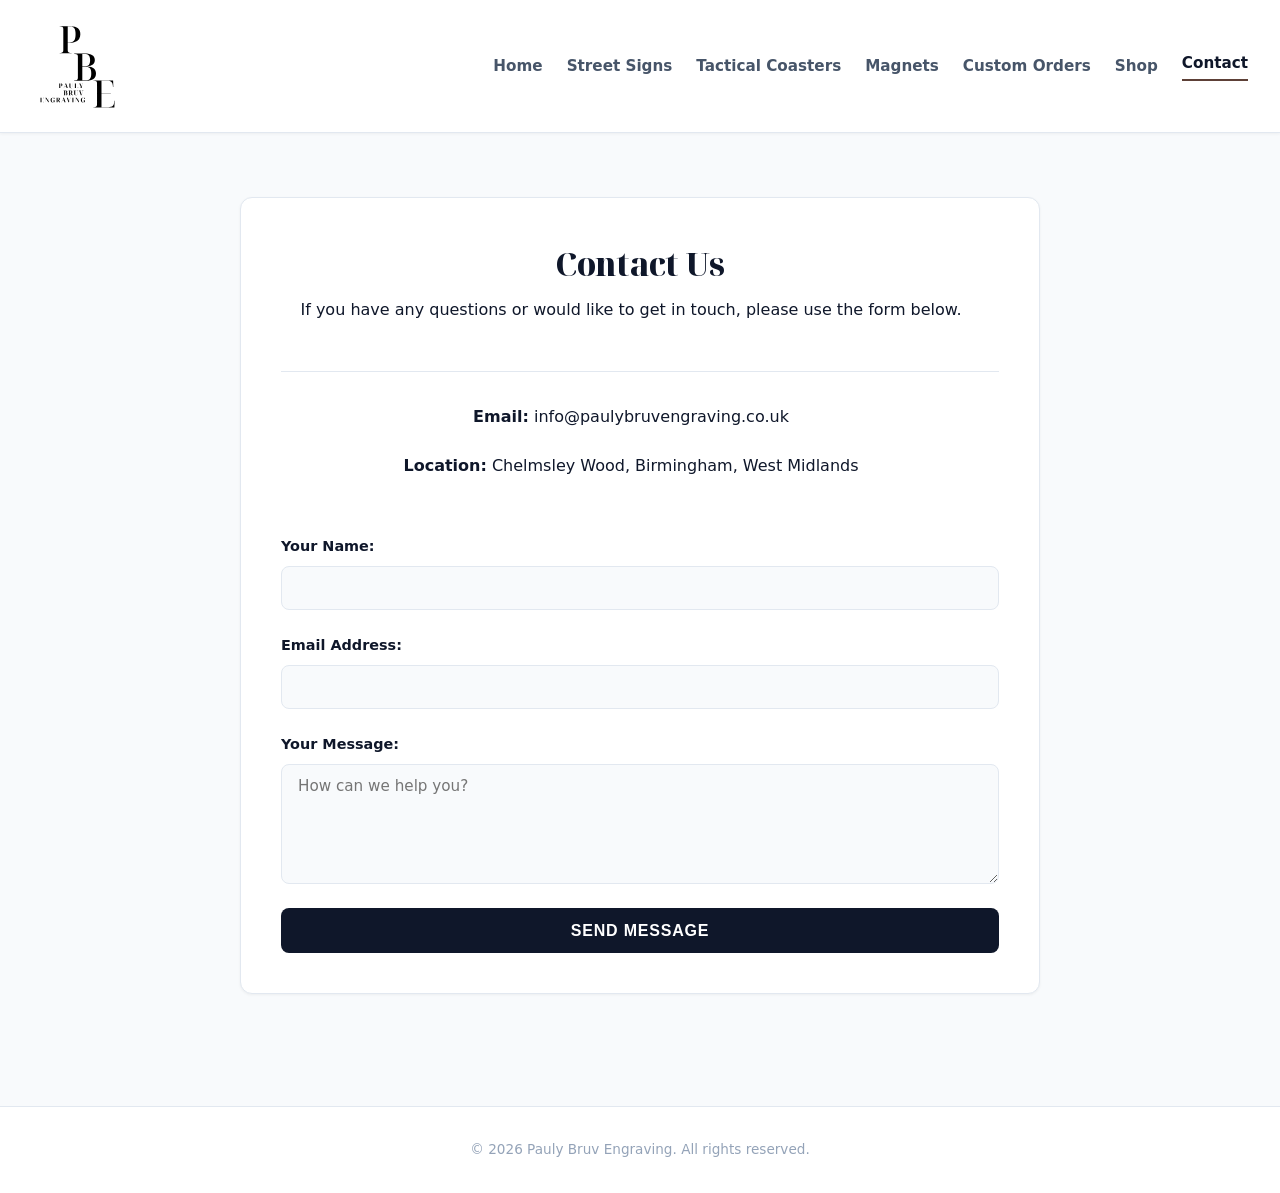
==== commit d855d25a: "Updated site layout, navigation, street sign builder, and CSS" ====
--- a/contact.html
+++ b/contact.html
@@ -1,73 +1,114 @@
-<!DOCTYPE html>
+<!doctype html>
 <html lang="en">
-<head>
-    <meta charset="UTF-8">
-    <meta name="viewport" content="width=device-width, initial-scale=1.0">
+  <head>
+    <meta charset="UTF-8" />
+    <meta name="viewport" content="width=device-width, initial-scale=1.0" />
     <title>Pauly Bruv Engraving - Contact</title>
-    <!-- Google Fonts: Noto Serif Display -->
-    <link rel="preconnect" href="https://fonts.googleapis.com">
-    <link rel="preconnect" href="https://fonts.gstatic.com" crossorigin>
-    <link href="https://fonts.googleapis.com/css2?family=Noto+Serif+Display:ital,wght@0,100..900;1,100..900&display=swap" rel="stylesheet">
-    <link rel="stylesheet" href="assets/css/style.css">
-</head>
-<body>
-
-    <!-- Main Navigation Header with Logo -->
+    <link rel="preconnect" href="https://fonts.googleapis.com" />
+    <link rel="preconnect" href="https://fonts.gstatic.com" crossorigin />
+    <link
+      href="https://fonts.googleapis.com/css2?family=Noto+Serif+Display:ital,wght@0,100..900;1,100..900&display=swap"
+      rel="stylesheet"
+    />
+    <link rel="stylesheet" href="assets/css/style.css" />
+  </head>
+  <body>
+    <!-- Standardized Navigation Header -->
     <header>
-        <!-- Logo acts as the home link -->
-        <a href="index.html" class="logo-link">
-            <img src="assets/images/logo.svg" alt="Pauly Bruv Engraving Logo" class="logo-img">
-            <!-- Hidden h1 for accessibility/screen readers -->
-            <h1 style="position: absolute; width: 1px; height: 1px; padding: 0; margin: -1px; overflow: hidden; clip: rect(0, 0, 0, 0); border: 0;">Pauly Bruv Engraving</h1>
-        </a>
-        <nav>
-            <a href="index.html">Home</a>
-            <a href="shop.html">Shop</a>
-            <a href="custom.html">Custom Orders</a>
-            <a href="contact.html">Contact</a>
-        </nav>
+      <a href="index.html" class="logo-link">
+        <img
+          src="assets/images/logo.svg"
+          alt="Pauly Bruv Engraving Logo"
+          class="logo-img"
+        />
+        <h1
+          style="
+            position: absolute;
+            width: 1px;
+            height: 1px;
+            padding: 0;
+            margin: -1px;
+            overflow: hidden;
+            clip: rect(0, 0, 0, 0);
+            border: 0;
+          "
+        >
+          Pauly Bruv Engraving
+        </h1>
+      </a>
+      <nav>
+        <a href="index.html">Home</a>
+        <a href="street-signs.html">Street Signs</a>
+        <a href="tactical-coasters.html">Tactical Coasters</a>
+        <a href="magnets.html">Magnets</a>
+        <a href="custom.html">Custom Orders</a>
+        <a href="shop.html">Shop</a>
+        <a href="contact.html" class="active">Contact</a>
+      </nav>
     </header>
 
     <!-- Contact Information -->
     <main>
-        <div class="custom-order-container">
-            <div class="custom-order-header">
-                <h2>Contact Us</h2>
-                <p>If you have any questions or would like to get in touch, please use the form below.</p>
-            </div>
+      <div class="custom-order-container">
+        <div class="custom-order-header">
+          <h2>Contact Us</h2>
+          <p>
+            If you have any questions or would like to get in touch, please use
+            the form below.
+          </p>
+        </div>
 
-            <!-- Direct Contact Details -->
-            <div class="form-group" style="text-align: center; margin-bottom: 2rem;">
-                <p><strong>Email:</strong> info@paulybruvengraving.co.uk</p>
-                <p><strong>Location:</strong> Chelmsley Wood, Birmingham, West Midlands</p>
-            </div>
+        <!-- Direct Contact Details -->
+        <div class="form-group" style="text-align: center; margin-bottom: 2rem">
+          <p><strong>Email:</strong> info@paulybruvengraving.co.uk</p>
+          <p>
+            <strong>Location:</strong> Chelmsley Wood, Birmingham, West Midlands
+          </p>
+        </div>
 
-            <!-- Form -->
-            <form action="/submit-contact" method="POST">
-                <div class="form-group">
-                    <label for="name">Your Name:</label>
-                    <input type="text" id="name" name="name" class="form-control" required>
-                </div>
-                
-                <div class="form-group">
-                    <label for="email">Email Address:</label>
-                    <input type="email" id="email" name="email" class="form-control" required>
-                </div>
-                
-                <div class="form-group">
-                    <label for="message">Your Message:</label>
-                    <textarea id="message" name="message" class="form-control" placeholder="How can we help you?" required></textarea>
-                </div>
-                
-                <button type="submit" class="btn-submit">Send Message</button>
-            </form>
-        </div>
+        <!-- Form -->
+        <form action="/submit-contact" method="POST">
+          <div class="form-group">
+            <label for="name">Your Name:</label>
+            <input
+              type="text"
+              id="name"
+              name="name"
+              class="form-control"
+              required
+            />
+          </div>
+
+          <div class="form-group">
+            <label for="email">Email Address:</label>
+            <input
+              type="email"
+              id="email"
+              name="email"
+              class="form-control"
+              required
+            />
+          </div>
+
+          <div class="form-group">
+            <label for="message">Your Message:</label>
+            <textarea
+              id="message"
+              name="message"
+              class="form-control"
+              placeholder="How can we help you?"
+              required
+            ></textarea>
+          </div>
+
+          <button type="submit" class="btn-submit">Send Message</button>
+        </form>
+      </div>
     </main>
 
     <!-- Footer -->
     <footer>
-        <p>&copy; 2026 Pauly Bruv Engraving. All rights reserved.</p>
+      <p>&copy; 2026 Pauly Bruv Engraving. All rights reserved.</p>
     </footer>
-
-</body>
-</html>+  </body>
+</html>
--- a/assets/css/style.css
+++ b/assets/css/style.css
@@ -2,325 +2,389 @@
    1. GLOBAL VARIABLES & DESIGN SYSTEM
    ========================================================================== */
 :root {
-    /* Color Palette */
-    --bg-main: #f8fafc;
-    --surface-white: #ffffff;
-    --text-primary: #0f172a;
-    --text-secondary: #475569;
-    --text-muted: #94a3b8;
-    
-    /* Borders & Accents */
-    --border-light: #e2e8f0;
-    --border-hover: #cbd5e1;
-    --accent-black: #0f172a;
-    --accent-hover: #334155;
-    --accent-bronze: #5d4037; /* Bronze accent matching brand logo */
-    
-    /* Badges & Shadows */
-    --badge-bg: #fef3c7;
-    --badge-text: #92400e;
-    --shadow-sm: 0 1px 3px 0 rgb(0 0 0 / 0.05);
-    --shadow-md: 0 10px 15px -3px rgb(0 0 0 / 0.05), 0 4px 6px -4px rgb(0 0 0 / 0.02);
-    
-    /* Dimensions & Typography */
-    --radius: 8px;
-    --font-heading: 'Noto Serif Display', serif;
-    --font-body: system-ui, -apple-system, BlinkMacSystemFont, 'Segoe UI', Roboto, Oxygen, Ubuntu, Cantarell, sans-serif;
-}
-
+  /* Color Palette */
+  --bg-main: #f8fafc;
+  --surface-white: #ffffff;
+  --text-primary: #0f172a;
+  --text-secondary: #475569;
+  --text-muted: #94a3b8;
+
+  /* Borders & Accents */
+  --border-light: #e2e8f0;
+  --border-hover: #cbd5e1;
+  --accent-black: #0f172a;
+  --accent-hover: #334155;
+  --accent-bronze: #5d4037; /* Bronze accent matching brand logo */
+
+  /* Badges & Shadows */
+  --badge-bg: #fef3c7;
+  --badge-text: #92400e;
+  --shadow-sm: 0 1px 3px 0 rgb(0 0 0 / 0.05);
+  --shadow-md:
+    0 10px 15px -3px rgb(0 0 0 / 0.05), 0 4px 6px -4px rgb(0 0 0 / 0.02);
+
+  /* Dimensions & Typography */
+  --radius: 8px;
+  --font-heading: "Noto Serif Display", serif;
+  --font-body:
+    system-ui, -apple-system, BlinkMacSystemFont, "Segoe UI", Roboto, Oxygen,
+    Ubuntu, Cantarell, sans-serif;
+}
 
 /* ==========================================================================
    2. GLOBAL BASE STYLES
    ========================================================================== */
 * {
-    box-sizing: border-box;
-    margin: 0;
-    padding: 0;
+  box-sizing: border-box;
+  margin: 0;
+  padding: 0;
 }
 
 body {
-    font-family: var(--font-body);
-    background-color: var(--bg-main);
-    color: var(--text-primary);
-    line-height: 1.6;
-    -webkit-font-smoothing: antialiased;
-}
-
-h1, h2, h3 {
-    font-family: var(--font-heading);
+  font-family: var(--font-body);
+  background-color: var(--bg-main);
+  color: var(--text-primary);
+  line-height: 1.6;
+  -webkit-font-smoothing: antialiased;
+}
+
+h1,
+h2,
+h3 {
+  font-family: var(--font-heading);
 }
 
 /* Base Page Container */
 main {
-    max-width: 1200px;
-    margin: 0 auto;
-    padding: 2rem 1.5rem 5rem 1.5rem;
-    display: flex;
-    flex-direction: column;
-    align-items: center;
+  max-width: 1200px;
+  margin: 0 auto;
+  padding: 2rem 1.5rem 5rem 1.5rem;
+  display: flex;
+  flex-direction: column;
+  align-items: center;
 }
 
 main h2 {
-    font-size: 1.75rem;
-    font-weight: 800;
-    letter-spacing: -0.02em;
-    margin-bottom: 1rem;
-    text-align: center;
+  font-size: 1.75rem;
+  font-weight: 800;
+  letter-spacing: -0.02em;
+  margin-bottom: 1rem;
+  text-align: center;
 }
 
 main p {
-    max-width: 700px;
-    margin-bottom: 1.5rem;
-}
-
+  max-width: 700px;
+  margin-bottom: 1.5rem;
+}
 
 /* ==========================================================================
    3. NAVIGATION HEADER & FOOTER (FLEXBOX)
    ========================================================================== */
 header {
-    display: flex;
-    justify-content: space-between;
-    align-items: center;
-    background-color: rgba(255, 255, 255, 0.95);
-    backdrop-filter: blur(8px);
-    border-bottom: 1px solid var(--border-light);
-    padding: 1rem 2rem;
-    position: sticky;
-    top: 0;
-    z-index: 100;
-    box-shadow: var(--shadow-sm);
+  display: flex;
+  justify-content: space-between;
+  align-items: center;
+  background-color: rgba(255, 255, 255, 0.95);
+  backdrop-filter: blur(8px);
+  border-bottom: 1px solid var(--border-light);
+  padding: 1rem 2rem;
+  position: sticky;
+  top: 0;
+  z-index: 100;
+  box-shadow: var(--shadow-sm);
 }
 
 .logo-link {
-    display: flex;
-    align-items: center;
-    text-decoration: none;
-    line-height: 0; 
+  display: flex;
+  align-items: center;
+  text-decoration: none;
+  line-height: 0;
 }
 
 .logo-img {
-    max-height: 100px;
-    width: auto; 
-    transition: transform 0.2s ease;
+  max-height: 100px;
+  width: auto;
+  transition: transform 0.2s ease;
 }
 
 .logo-img:hover {
-    transform: scale(1.03);
+  transform: scale(1.03);
 }
 
 nav {
-    display: flex;
-    gap: 1.5rem;
-    align-items: center;
+  display: flex;
+  gap: 1.5rem;
+  align-items: center;
 }
 
 nav a {
-    color: var(--text-secondary);
-    text-decoration: none;
-    font-size: 0.95rem;
-    font-weight: 600;
-    transition: color 0.2s ease-in-out;
+  color: var(--text-secondary);
+  text-decoration: none;
+  font-size: 0.95rem;
+  font-weight: 600;
+  transition: color 0.2s ease-in-out;
 }
 
 nav a:hover {
-    color: var(--accent-bronze);
+  color: var(--accent-bronze);
+}
+
+nav a.active {
+  color: var(--accent-black);
+  border-bottom: 2px solid var(--accent-bronze);
+  padding-bottom: 0.2rem;
 }
 
 footer {
-    border-top: 1px solid var(--border-light);
-    text-align: center;
-    padding: 2rem 1rem;
-    color: var(--text-muted);
-    font-size: 0.85rem;
-    background-color: var(--surface-white);
-}
-
-
-/* ==========================================================================
-   4. HOME PAGE - HERO SECTION
+  border-top: 1px solid var(--border-light);
+  text-align: center;
+  padding: 2rem 1rem;
+  color: var(--text-muted);
+  font-size: 0.85rem;
+  background-color: var(--surface-white);
+}
+
+/* ==========================================================================
+   4. HOME PAGE & GENERAL PAGE HEADERS
    ========================================================================== */
 .hero {
-    display: flex;
-    justify-content: center;
-    align-items: center;
-    text-align: center;
-    padding: 3rem 1.5rem 1rem 1.5rem;
-    width: 100%;
+  display: flex;
+  justify-content: center;
+  align-items: center;
+  text-align: center;
+  padding: 3rem 1.5rem 1rem 1.5rem;
+  width: 100%;
 }
 
 .hero-content {
-    max-width: 800px;
-    width: 100%;
+  max-width: 800px;
+  width: 100%;
 }
 
 .hero-content h2 {
-    font-size: 2rem;
-    font-weight: 800;
-    letter-spacing: -0.02em;
-    margin-bottom: 0.5rem;
+  font-size: 2rem;
+  font-weight: 800;
+  letter-spacing: -0.02em;
+  margin-bottom: 0.5rem;
 }
 
 .hero-content p {
-    font-size: 1.1rem;
-    color: var(--text-secondary);
-}
-
-
-/* ==========================================================================
-   5. SHOP PAGE - PRODUCT CATALOG FLEXBOX GRID
+  font-size: 1.1rem;
+  color: var(--text-secondary);
+}
+
+.page-header {
+  text-align: center;
+  padding: 2.5rem 1.5rem 1rem 1.5rem;
+  max-width: 800px;
+  margin: 0 auto;
+}
+
+.page-header h2 {
+  font-size: 2.25rem;
+  font-weight: 800;
+  margin-bottom: 0.5rem;
+}
+
+.page-header p {
+  color: var(--text-secondary);
+  font-size: 1.05rem;
+}
+
+/* ==========================================================================
+   5. SHOP PAGE & PRODUCT CATALOG FLEXBOX GRID
    ========================================================================== */
 main section {
-    display: flex;
-    flex-wrap: wrap;
-    gap: 2rem;
-    justify-content: center;
-    padding: 2rem 0;
-    width: 100%;
-}
-
-article {
-    display: flex;
-    flex-direction: column;
-    justify-content: space-between;
-    flex: 1 1 280px; 
-    max-width: 350px;
-    background: var(--surface-white);
-    border: 1px solid var(--border-light);
-    border-radius: 12px;
-    padding: 1.5rem;
-    position: relative;
-    box-shadow: var(--shadow-sm);
-    transition: transform 0.2s ease, border-color 0.2s ease, box-shadow 0.2s ease;
-}
-
-article:hover {
-    transform: translateY(-3px);
-    border-color: var(--border-hover);
-    box-shadow: var(--shadow-md);
-}
-
-article img {
-    width: 100%;
-    height: 200px;
-    object-fit: cover;
-    background-color: var(--bg-main);
-    border-radius: 8px;
-    margin-bottom: 1.25rem;
-    border: 1px solid var(--border-light);
+  display: flex;
+  flex-wrap: wrap;
+  gap: 2rem;
+  justify-content: center;
+  padding: 2rem 0;
+  width: 100%;
+}
+
+.product-grid {
+  display: flex;
+  flex-wrap: wrap;
+  gap: 2rem;
+  justify-content: center;
+  width: 100%;
+}
+
+article,
+.product-card {
+  display: flex;
+  flex-direction: column;
+  justify-content: space-between;
+  flex: 1 1 280px;
+  max-width: 350px;
+  background: var(--surface-white);
+  border: 1px solid var(--border-light);
+  border-radius: 12px;
+  padding: 1.5rem;
+  position: relative;
+  box-shadow: var(--shadow-sm);
+  transition:
+    transform 0.2s ease,
+    border-color 0.2s ease,
+    box-shadow 0.2s ease;
+}
+
+article:hover,
+.product-card:hover {
+  transform: translateY(-3px);
+  border-color: var(--border-hover);
+  box-shadow: var(--shadow-md);
+}
+
+article img,
+.product-img {
+  width: 100%;
+  height: 200px;
+  object-fit: cover;
+  background-color: var(--bg-main);
+  border-radius: 8px;
+  margin-bottom: 1.25rem;
+  border: 1px solid var(--border-light);
 }
 
 mark {
-    position: absolute;
-    top: 2rem;
-    left: 2rem;
-    background-color: var(--badge-bg);
-    color: var(--badge-text);
-    font-size: 0.75rem;
-    font-weight: 700;
-    text-transform: uppercase;
-    letter-spacing: 0.05em;
-    padding: 0.25rem 0.6rem;
-    border-radius: 4px;
-}
-
-article h3 {
-    font-size: 1.1rem;
-    font-weight: 700;
-    line-height: 1.3;
-    margin-bottom: 0.5rem;
-}
-
-article p {
-    color: var(--text-secondary);
-    font-size: 0.9rem;
-    margin-bottom: 0.75rem;
-}
-
-article p strong {
-    color: var(--text-primary);
-    font-size: 1.1rem;
-}
-
+  position: absolute;
+  top: 2rem;
+  left: 2rem;
+  background-color: var(--badge-bg);
+  color: var(--badge-text);
+  font-size: 0.75rem;
+  font-weight: 700;
+  text-transform: uppercase;
+  letter-spacing: 0.05em;
+  padding: 0.25rem 0.6rem;
+  border-radius: 4px;
+}
+
+article h3,
+.product-info h3 {
+  font-size: 1.1rem;
+  font-weight: 700;
+  line-height: 1.3;
+  margin-bottom: 0.5rem;
+}
+
+article p,
+.product-info p {
+  color: var(--text-secondary);
+  font-size: 0.9rem;
+  margin-bottom: 0.75rem;
+}
+
+.price {
+  color: var(--text-primary);
+  font-weight: 700;
+  font-size: 1.1rem;
+}
 
 /* ==========================================================================
    6. REUSABLE BUTTONS
    ========================================================================== */
 .btn,
 .btn-primary {
-    display: inline-block;
-    text-align: center;
-    background-color: var(--accent-black);
-    color: var(--surface-white);
-    text-decoration: none;
-    font-weight: 600;
-    font-size: 0.875rem;
-    padding: 0.75rem 1.5rem;
-    border-radius: var(--radius);
-    transition: background-color 0.2s ease, transform 0.15s ease;
-}
-
-article a {
-    display: inline-block;
-    text-align: center;
-    background-color: var(--accent-black);
-    color: var(--surface-white);
-    text-decoration: none;
-    font-weight: 600;
-    font-size: 0.875rem;
-    padding: 0.75rem 1.5rem;
-    border-radius: var(--radius);
-    margin-top: auto;
-    align-self: center;
-    transition: background-color 0.2s ease, transform 0.15s ease;
-}
-
-article a:hover, 
+  display: inline-block;
+  text-align: center;
+  background-color: var(--accent-black);
+  color: var(--surface-white);
+  text-decoration: none;
+  font-weight: 600;
+  font-size: 0.875rem;
+  padding: 0.75rem 1.5rem;
+  border-radius: var(--radius);
+  transition:
+    background-color 0.2s ease,
+    transform 0.15s ease;
+  border: none;
+  cursor: pointer;
+}
+
+article a,
+.product-info a {
+  display: inline-block;
+  text-align: center;
+  background-color: var(--accent-black);
+  color: var(--surface-white);
+  text-decoration: none;
+  font-weight: 600;
+  font-size: 0.875rem;
+  padding: 0.75rem 1.5rem;
+  border-radius: var(--radius);
+  margin-top: auto;
+  align-self: center;
+  transition:
+    background-color 0.2s ease,
+    transform 0.15s ease;
+}
+
+article a:hover,
+.product-info a:hover,
 .btn:hover,
 .btn-primary:hover {
-    background-color: var(--accent-hover);
-    transform: translateY(-1px);
-}
-
-
-/* ==========================================================================
-   7. CUSTOM ORDER PAGE & FORMS
-   ========================================================================== */
-.custom-order-container {
-    max-width: 800px;
-    width: 100%;
-    margin: 0 auto;
-    padding: 2.5rem;
-    background-color: var(--surface-white);
-    border: 1px solid var(--border-light);
-    border-radius: 12px;
-    box-shadow: var(--shadow-sm);
+  background-color: var(--accent-hover);
+  transform: translateY(-1px);
+}
+
+/* ==========================================================================
+   7. CUSTOM ORDER PAGE & FORMS (INCL. TACTICAL COASTER BUILDER)
+   ========================================================================== */
+.custom-order-container,
+.custom-request-box {
+  max-width: 800px;
+  width: 100%;
+  margin: 2rem auto;
+  padding: 2.5rem;
+  background-color: var(--surface-white);
+  border: 1px solid var(--border-light);
+  border-radius: 12px;
+  box-shadow: var(--shadow-sm);
+  display: flex;
+  flex-direction: column;
 }
 
 .custom-order-header {
-    text-align: center;
-    margin-bottom: 2rem;
-    border-bottom: 1px solid var(--border-light);
-    padding-bottom: 1.5rem;
+  text-align: center;
+  margin-bottom: 2rem;
+  border-bottom: 1px solid var(--border-light);
+  padding-bottom: 1.5rem;
 }
 
 .custom-order-header h2 {
-    font-size: 2rem;
-    font-weight: 800;
-    color: var(--text-primary);
-    margin-bottom: 0.5rem;
+  font-size: 2rem;
+  font-weight: 800;
+  color: var(--text-primary);
+  margin-bottom: 0.5rem;
+}
+
+.featured-sets {
+  width: 100%;
+  display: flex;
+  flex-direction: column;
+  align-items: center;
+}
+
+.custom-goal-form {
+  width: 100%;
+  margin-top: 1rem;
 }
 
 .form-group {
-    margin-bottom: 1.5rem;
-    display: flex;
-    flex-direction: column;
+  margin-bottom: 1.5rem;
+  display: flex;
+  flex-direction: column;
+  width: 100%;
 }
 
 .form-group label {
-    font-weight: 600;
-    margin-bottom: 0.5rem;
-    font-size: 0.9rem;
-    color: var(--text-primary);
+  font-weight: 600;
+  margin-bottom: 0.5rem;
+  font-size: 0.9rem;
+  color: var(--text-primary);
 }
 
 .form-control,
@@ -328,20 +392,23 @@
 input[type="email"],
 select,
 textarea {
-    width: 100%;
-    padding: 0.75rem 1rem;
-    background-color: var(--bg-main);
-    border: 1px solid var(--border-light);
-    border-radius: var(--radius);
-    color: var(--text-primary);
-    font-size: 0.95rem;
-    font-family: inherit;
-    transition: border-color 0.2s, box-shadow 0.2s, background-color 0.2s;
+  width: 100%;
+  padding: 0.75rem 1rem;
+  background-color: var(--bg-main);
+  border: 1px solid var(--border-light);
+  border-radius: var(--radius);
+  color: var(--text-primary);
+  font-size: 0.95rem;
+  font-family: inherit;
+  transition:
+    border-color 0.2s,
+    box-shadow 0.2s,
+    background-color 0.2s;
 }
 
 textarea {
-    resize: vertical;
-    min-height: 120px;
+  resize: vertical;
+  min-height: 120px;
 }
 
 .form-control:focus,
@@ -349,359 +416,388 @@
 input[type="email"]:focus,
 select:focus,
 textarea:focus {
-    outline: none;
-    border-color: var(--accent-black);
-    background-color: var(--surface-white);
-    box-shadow: 0 0 0 3px rgba(15, 23, 42, 0.1);
+  outline: none;
+  border-color: var(--accent-black);
+  background-color: var(--surface-white);
+  box-shadow: 0 0 0 3px rgba(15, 23, 42, 0.1);
 }
 
 .file-upload-zone {
-    border: 2px dashed var(--border-light);
-    border-radius: var(--radius);
-    padding: 2rem;
-    text-align: center;
-    background-color: var(--bg-main);
-    cursor: pointer;
-    transition: border-color 0.2s, background-color 0.2s;
+  border: 2px dashed var(--border-light);
+  border-radius: var(--radius);
+  padding: 2rem;
+  text-align: center;
+  background-color: var(--bg-main);
+  cursor: pointer;
+  transition:
+    border-color 0.2s,
+    background-color 0.2s;
 }
 
 .file-upload-zone:hover {
-    border-color: var(--accent-black);
-    background-color: var(--surface-white);
+  border-color: var(--accent-black);
+  background-color: var(--surface-white);
 }
 
 .file-upload-zone input[type="file"] {
-    display: none;
+  display: none;
 }
 
 .btn-submit {
-    width: 100%;
-    padding: 0.85rem 2rem;
-    background-color: var(--accent-black);
-    color: var(--surface-white);
-    font-weight: 700;
-    font-size: 1rem;
-    border: none;
-    border-radius: var(--radius);
-    cursor: pointer;
-    text-transform: uppercase;
-    letter-spacing: 0.05em;
-    transition: background-color 0.2s ease, transform 0.15s ease;
+  width: 100%;
+  padding: 0.85rem 2rem;
+  background-color: var(--accent-black);
+  color: var(--surface-white);
+  font-weight: 700;
+  font-size: 1rem;
+  border: none;
+  border-radius: var(--radius);
+  cursor: pointer;
+  text-transform: uppercase;
+  letter-spacing: 0.05em;
+  transition:
+    background-color 0.2s ease,
+    transform 0.15s ease;
 }
 
 .btn-submit:hover {
-    background-color: var(--accent-hover);
-    transform: translateY(-1px);
-}
-
-/* ==========================================================================
-   EXACT MDF STREET SIGN MOCKUP (INSET CORNERS & DUAL-LAYER)
+  background-color: var(--accent-hover);
+  transform: translateY(-1px);
+}
+
+/* ==========================================================================
+   8. EXACT MDF STREET SIGN MOCKUP (INSET CORNERS & DUAL-LAYER)
    ========================================================================== */
 .sign-preview-wrapper {
-    background: var(--surface-white);
-    border: 1px solid var(--border-light);
-    border-radius: 12px;
-    padding: 2rem 1.5rem;
-    margin-bottom: 2rem;
-    text-align: center;
-    box-shadow: var(--shadow-sm);
-    width: 100%;
+  background: var(--surface-white);
+  border: 1px solid var(--border-light);
+  border-radius: 12px;
+  padding: 2rem 1.5rem;
+  margin-bottom: 2rem;
+  text-align: center;
+  box-shadow: var(--shadow-sm);
+  width: 100%;
 }
 
 /* Mockup Frame forced to exact 395 x 98.75 mm aspect ratio (4:1) */
 .mdf-mockup {
-    width: 100%;
-    max-width: 520px;
-    aspect-ratio: 395 / 98.75;
-    margin: 1.5rem auto;
-    position: relative;
-    display: flex;
-    align-items: center;
-    justify-content: center;
-    padding: 12px;
-    box-sizing: border-box;
-    
-    /* Inset corner shape matching physical vector cut */
-    clip-path: polygon(
-        14px 0%, calc(100% - 14px) 0%, 
-        100% 14px, 100% calc(100% - 14px), 
-        calc(100% - 14px) 100%, 14px 100%, 
-        0% calc(100% - 14px), 0% 14px
-    );
-    box-shadow: 0 8px 18px rgba(0, 0, 0, 0.3);
-    transition: background-color 0.2s ease;
+  width: 100%;
+  max-width: 520px;
+  aspect-ratio: 395 / 98.75;
+  margin: 1.5rem auto;
+  position: relative;
+  display: flex;
+  align-items: center;
+  justify-content: center;
+  padding: 12px;
+  box-sizing: border-box;
+
+  /* Inset corner shape matching physical vector cut */
+  clip-path: polygon(
+    14px 0%,
+    calc(100% - 14px) 0%,
+    100% 14px,
+    100% calc(100% - 14px),
+    calc(100% - 14px) 100%,
+    14px 100%,
+    0% calc(100% - 14px),
+    0% 14px
+  );
+  box-shadow: 0 8px 18px rgba(0, 0, 0, 0.3);
+  transition: background-color 0.2s ease;
 }
 
 /* Style A: Black Outer Frame / White Faceplate / Black Lettering */
 .mdf-mockup.black-base-white-text {
-    background-color: #121212;
+  background-color: #121212;
 }
 
 .mdf-mockup.black-base-white-text .sign-border {
-    background-color: #f2f2f2;
-    border: 2px solid #e0e0e0;
+  background-color: #f2f2f2;
+  border: 2px solid #e0e0e0;
 }
 
 .mdf-mockup.black-base-white-text #preview-text-display {
-    color: #121212;
-    text-shadow: 1px 1px 1px rgba(0, 0, 0, 0.15);
+  color: #121212;
+  text-shadow: 1px 1px 1px rgba(0, 0, 0, 0.15);
 }
 
 /* Style B: Inverted Color Scheme */
 .mdf-mockup.white-base-black-text {
-    background-color: #f2f2f2;
+  background-color: #f2f2f2;
 }
 
 .mdf-mockup.white-base-black-text .sign-border {
-    background-color: #121212;
-    border: 2px solid #222222;
+  background-color: #121212;
+  border: 2px solid #222222;
 }
 
 .mdf-mockup.white-base-black-text #preview-text-display {
-    color: #f2f2f2;
-    text-shadow: 1px 1px 1px rgba(0, 0, 0, 0.5);
+  color: #f2f2f2;
+  text-shadow: 1px 1px 1px rgba(0, 0, 0, 0.5);
 }
 
 /* Inner Faceplate Cutout */
 .sign-border {
-    width: 100%;
-    height: 100%;
-    display: flex;
-    align-items: center;
-    justify-content: center;
-    padding: 0 1.5rem;
-    box-sizing: border-box;
-    
-    clip-path: polygon(
-        10px 0%, calc(100% - 10px) 0%, 
-        100% 10px, 100% calc(100% - 10px), 
-        calc(100% - 10px) 100%, 10px 100%, 
-        0% calc(100% - 10px), 0% 10px
-    );
+  width: 100%;
+  height: 100%;
+  display: flex;
+  align-items: center;
+  justify-content: center;
+  padding: 0 1.5rem;
+  box-sizing: border-box;
+
+  clip-path: polygon(
+    10px 0%,
+    calc(100% - 10px) 0%,
+    100% 10px,
+    100% calc(100% - 10px),
+    calc(100% - 10px) 100%,
+    10px 100%,
+    0% calc(100% - 10px),
+    0% 10px
+  );
 }
 
 /* Sign Typography */
 #preview-text-display {
-    font-family: system-ui, -apple-system, BlinkMacSystemFont, "Segoe UI", Roboto, sans-serif;
-    font-size: 1.4rem;
-    font-weight: 900;
-    letter-spacing: 0.05em;
-    text-transform: uppercase;
-    white-space: nowrap;
-    overflow: hidden;
-    text-overflow: ellipsis;
-    max-width: 100%;
-    line-height: 1;
-}
-
-/* ==========================================================================
-   PREMIUM FINISH TOGGLE BUTTONS
+  font-family:
+    system-ui,
+    -apple-system,
+    BlinkMacSystemFont,
+    "Segoe UI",
+    Roboto,
+    sans-serif;
+  font-size: 1.4rem;
+  font-weight: 900;
+  letter-spacing: 0.05em;
+  text-transform: uppercase;
+  white-space: nowrap;
+  overflow: hidden;
+  text-overflow: ellipsis;
+  max-width: 100%;
+  line-height: 1;
+}
+
+/* ==========================================================================
+   9. PREMIUM FINISH TOGGLE BUTTONS
    ========================================================================== */
 .preview-controls {
-    display: flex;
+  display: flex;
+  flex-direction: column;
+  align-items: center;
+  gap: 0.85rem;
+  margin-top: 1.75rem;
+}
+
+.preview-controls label {
+  font-size: 0.8rem;
+  font-weight: 800;
+  text-transform: uppercase;
+  letter-spacing: 0.08em;
+  color: var(--text-secondary);
+}
+
+.button-group {
+  display: flex;
+  gap: 0.75rem;
+  flex-wrap: wrap;
+  justify-content: center;
+}
+
+.finish-btn {
+  background-color: var(--surface-white);
+  color: var(--text-primary);
+  border: 2px solid var(--border-light);
+  padding: 0.7rem 1.4rem;
+  font-size: 0.85rem;
+  font-weight: 700;
+  border-radius: 30px;
+  cursor: pointer;
+  transition: all 0.2s cubic-bezier(0.4, 0, 0.2, 1);
+  box-shadow: 0 2px 4px rgba(0, 0, 0, 0.04);
+  display: flex;
+  align-items: center;
+  gap: 0.5rem;
+}
+
+.finish-btn::before {
+  content: "";
+  display: inline-block;
+  width: 8px;
+  height: 8px;
+  border-radius: 50%;
+  background-color: var(--border-hover);
+  transition: background-color 0.2s ease;
+}
+
+.finish-btn:hover {
+  border-color: var(--accent-black);
+  transform: translateY(-2px);
+  box-shadow: 0 4px 12px rgba(0, 0, 0, 0.08);
+}
+
+.finish-btn.active {
+  background-color: #121212;
+  color: #ffffff;
+  border-color: #121212;
+  box-shadow: 0 4px 12px rgba(0, 0, 0, 0.18);
+}
+
+.finish-btn.active::before {
+  background-color: #22c55e;
+}
+
+/* ==========================================================================
+   10. ABOUT THE MAKER & SOCIAL SHOWCASE (HOME PAGE)
+   ========================================================================== */
+.about-maker {
+  width: 90%;
+  max-width: 900px;
+  background-color: var(--surface-white);
+  border: 1px solid var(--border-light);
+  border-radius: 12px;
+  padding: 3.5rem 2rem;
+  margin: 3rem auto 2rem auto;
+  box-shadow: var(--shadow-sm);
+  display: flex;
+  flex-direction: column;
+  align-items: center;
+  text-align: center;
+}
+
+.about-content {
+  width: 100%;
+  text-align: center;
+}
+
+.about-maker h2 {
+  color: var(--text-primary);
+  font-size: 2.2rem;
+  margin-bottom: 1.25rem;
+}
+
+.about-maker p {
+  color: var(--text-secondary);
+  font-size: 1.05rem;
+  margin-bottom: 1rem;
+  max-width: 700px;
+  margin-left: auto;
+  margin-right: auto;
+}
+
+.social-showcase {
+  width: 100%;
+  max-width: 1100px;
+  margin: 3rem auto;
+  text-align: center;
+}
+
+.social-header h2 {
+  font-size: 2rem;
+  font-weight: 800;
+  margin-bottom: 0.5rem;
+}
+
+.social-header p {
+  color: var(--text-secondary);
+  font-size: 0.95rem;
+  margin: 0 auto 2rem auto;
+}
+
+.social-grid-placeholder {
+  display: flex;
+  gap: 1.5rem;
+  flex-wrap: wrap;
+  justify-content: center;
+}
+
+.social-card {
+  background: var(--surface-white);
+  border: 1px solid var(--border-light);
+  border-radius: 12px;
+  padding: 2rem 1.5rem;
+  flex: 1 1 250px;
+  max-width: 320px;
+  display: flex;
+  flex-direction: column;
+  align-items: center;
+  justify-content: space-between;
+  box-shadow: var(--shadow-sm);
+  transition:
+    transform 0.2s ease,
+    box-shadow 0.2s ease;
+}
+
+.social-card:hover {
+  transform: translateY(-3px);
+  box-shadow: var(--shadow-md);
+}
+
+.platform-tag {
+  font-size: 0.75rem;
+  font-weight: 800;
+  text-transform: uppercase;
+  letter-spacing: 0.08em;
+  padding: 0.3rem 0.8rem;
+  border-radius: 20px;
+  margin-bottom: 1rem;
+}
+
+.platform-tag.tiktok {
+  background: #000000;
+  color: #ffffff;
+}
+.platform-tag.instagram {
+  background: #e1306c;
+  color: #ffffff;
+}
+.platform-tag.facebook {
+  background: #1877f2;
+  color: #ffffff;
+}
+
+.btn-social {
+  display: inline-block;
+  margin-top: 1.25rem;
+  padding: 0.6rem 1.2rem;
+  background-color: var(--accent-black);
+  color: var(--surface-white);
+  text-decoration: none;
+  font-size: 0.85rem;
+  font-weight: 700;
+  border-radius: 30px;
+  transition:
+    background-color 0.2s ease,
+    transform 0.15s ease;
+}
+
+.btn-social:hover {
+  background-color: var(--accent-hover);
+  transform: translateY(-1px);
+}
+
+/* ==========================================================================
+   11. MEDIA QUERIES (RESPONSIVENESS)
+   ========================================================================== */
+@media (max-width: 600px) {
+  header {
     flex-direction: column;
-    align-items: center;
-    gap: 0.85rem;
-    margin-top: 1.75rem;
-}
-
-.preview-controls label {
-    font-size: 0.8rem;
-    font-weight: 800;
-    text-transform: uppercase;
-    letter-spacing: 0.08em;
-    color: var(--text-secondary);
-}
-
-.button-group {
-    display: flex;
-    gap: 0.75rem;
+    gap: 1rem;
+  }
+
+  nav {
     flex-wrap: wrap;
     justify-content: center;
-}
-
-.finish-btn {
-    background-color: var(--surface-white);
-    color: var(--text-primary);
-    border: 2px solid var(--border-light);
-    padding: 0.7rem 1.4rem;
-    font-size: 0.85rem;
-    font-weight: 700;
-    border-radius: 30px;
-    cursor: pointer;
-    transition: all 0.2s cubic-bezier(0.4, 0, 0.2, 1);
-    box-shadow: 0 2px 4px rgba(0,0,0,0.04);
-    display: flex;
-    align-items: center;
-    gap: 0.5rem;
-}
-
-.finish-btn::before {
-    content: '';
-    display: inline-block;
-    width: 8px;
-    height: 8px;
-    border-radius: 50%;
-    background-color: var(--border-hover);
-    transition: background-color 0.2s ease;
-}
-
-.finish-btn:hover {
-    border-color: var(--accent-black);
-    transform: translateY(-2px);
-    box-shadow: 0 4px 12px rgba(0,0,0,0.08);
-}
-
-.finish-btn.active {
-    background-color: #121212;
-    color: #ffffff;
-    border-color: #121212;
-    box-shadow: 0 4px 12px rgba(0,0,0,0.18);
-}
-
-.finish-btn.active::before {
-    background-color: #22c55e;
-}
-
-
-/* ==========================================================================
-   8. ABOUT THE MAKER (HOME PAGE)
-   ========================================================================== */
-.about-maker {
-    width: 90%; 
-    max-width: 900px; 
-    background-color: var(--surface-white);
-    border: 1px solid var(--border-light);
-    border-radius: 12px;
-    padding: 3.5rem 2rem;
-    margin: 3rem auto 2rem auto; 
-    box-shadow: var(--shadow-sm);
-    display: flex;
-    flex-direction: column;
-    align-items: center;
-    text-align: center; 
-}
-
-.about-content {
-    width: 100%;
-    text-align: center;
-}
-
-.about-maker h2 {
-    color: var(--text-primary);
-    font-size: 2.2rem;
-    margin-bottom: 1.25rem;
-}
-
-.about-maker p {
-    color: var(--text-secondary);
-    font-size: 1.05rem;
-    margin-bottom: 1rem;
-    max-width: 700px; 
-    margin-left: auto;
-    margin-right: auto;
-}
-
-
-/* ==========================================================================
-   9. MEDIA QUERIES (RESPONSIVENESS)
-   ========================================================================== */
-@media (max-width: 600px) {
-    header {
-        flex-direction: column;
-        gap: 1rem;
-    }
-
-    nav {
-        margin-left: 0;
-    }
-
-    .custom-order-container {
-        padding: 1.25rem;
-    }
-
-    .about-maker {
-        padding: 2.5rem 1.5rem;
-    }
-}
-
-/* ==========================================================================
-   SOCIAL MEDIA SHOWCASE SECTION
-   ========================================================================== */
-.social-showcase {
-    width: 100%;
-    max-width: 1100px;
-    margin: 3rem auto;
-    text-align: center;
-}
-
-.social-header h2 {
-    font-size: 2rem;
-    font-weight: 800;
-    margin-bottom: 0.5rem;
-}
-
-.social-header p {
-    color: var(--text-secondary);
-    font-size: 0.95rem;
-    margin: 0 auto 2rem auto;
-}
-
-.social-grid-placeholder {
-    display: flex;
-    gap: 1.5rem;
-    flex-wrap: wrap;
-    justify-content: center;
-}
-
-.social-card {
-    background: var(--surface-white);
-    border: 1px solid var(--border-light);
-    border-radius: 12px;
-    padding: 2rem 1.5rem;
-    flex: 1 1 250px;
-    max-width: 320px;
-    display: flex;
-    flex-direction: column;
-    align-items: center;
-    justify-content: space-between;
-    box-shadow: var(--shadow-sm);
-    transition: transform 0.2s ease, box-shadow 0.2s ease;
-}
-
-.social-card:hover {
-    transform: translateY(-3px);
-    box-shadow: var(--shadow-md);
-}
-
-.platform-tag {
-    font-size: 0.75rem;
-    font-weight: 800;
-    text-transform: uppercase;
-    letter-spacing: 0.08em;
-    padding: 0.3rem 0.8rem;
-    border-radius: 20px;
-    margin-bottom: 1rem;
-}
-
-.platform-tag.tiktok { background: #000000; color: #ffffff; }
-.platform-tag.instagram { background: #e1306c; color: #ffffff; }
-.platform-tag.facebook { background: #1877f2; color: #ffffff; }
-
-.btn-social {
-    display: inline-block;
-    margin-top: 1.25rem;
-    padding: 0.6rem 1.2rem;
-    background-color: var(--accent-black);
-    color: var(--surface-white);
-    text-decoration: none;
-    font-size: 0.85rem;
-    font-weight: 700;
-    border-radius: 30px;
-    transition: background-color 0.2s ease, transform 0.15s ease;
-}
-
-.btn-social:hover {
-    background-color: var(--accent-hover);
-    transform: translateY(-1px);
-}
+    gap: 0.85rem 1.25rem;
+  }
+
+  .custom-order-container,
+  .custom-request-box {
+    padding: 1.25rem;
+  }
+
+  .about-maker {
+    padding: 2.5rem 1.5rem;
+  }
+}
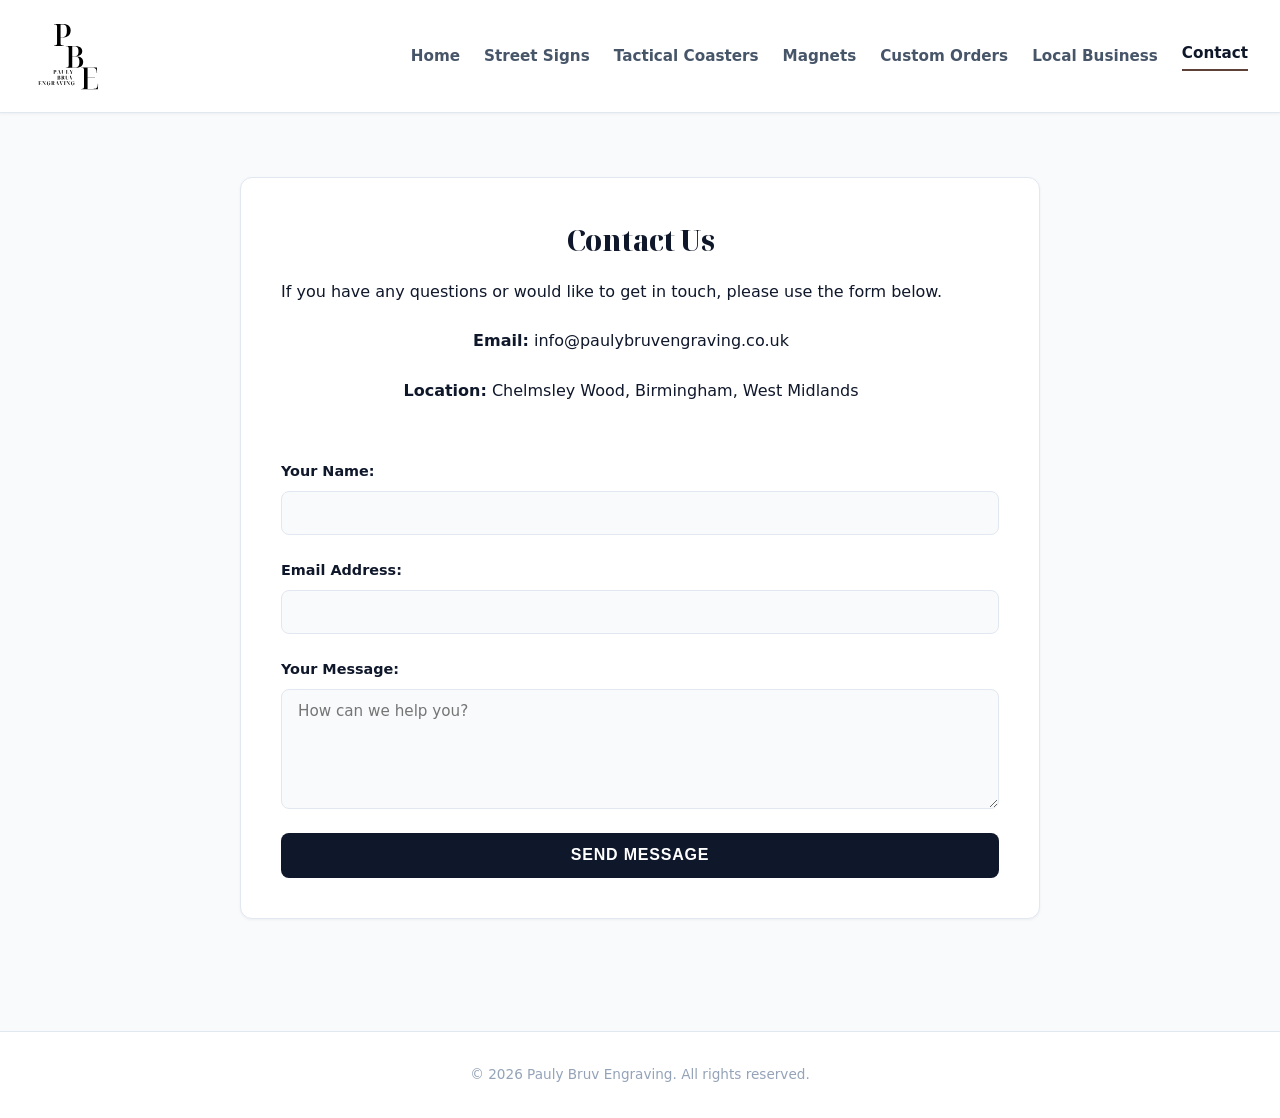
==== commit 41f31fe0: "shop update to local business" ====
--- a/contact.html
+++ b/contact.html
@@ -42,7 +42,7 @@
         <a href="tactical-coasters.html">Tactical Coasters</a>
         <a href="magnets.html">Magnets</a>
         <a href="custom.html">Custom Orders</a>
-        <a href="shop.html">Shop</a>
+        <a href="local-business.html">Local Business</a>
         <a href="contact.html" class="active">Contact</a>
       </nav>
     </header>
--- a/assets/css/style.css
+++ b/assets/css/style.css
@@ -14,7 +14,7 @@
   --border-hover: #cbd5e1;
   --accent-black: #0f172a;
   --accent-hover: #334155;
-  --accent-bronze: #5d4037; /* Bronze accent matching brand logo */
+  --accent-bronze: #5d4037;
 
   /* Badges & Shadows */
   --badge-bg: #fef3c7;
@@ -54,7 +54,6 @@
   font-family: var(--font-heading);
 }
 
-/* Base Page Container */
 main {
   max-width: 1200px;
   margin: 0 auto;
@@ -78,7 +77,7 @@
 }
 
 /* ==========================================================================
-   3. NAVIGATION HEADER & FOOTER (FLEXBOX)
+   3. NAVIGATION HEADER & FOOTER
    ========================================================================== */
 header {
   display: flex;
@@ -102,7 +101,7 @@
 }
 
 .logo-img {
-  max-height: 100px;
+  max-height: 80px;
   width: auto;
   transition: transform 0.2s ease;
 }
@@ -145,32 +144,75 @@
 }
 
 /* ==========================================================================
-   4. HOME PAGE & GENERAL PAGE HEADERS
+   4. HOME PAGE HERO BANNER & PAGE HEADERS
    ========================================================================== */
 .hero {
-  display: flex;
-  justify-content: center;
-  align-items: center;
-  text-align: center;
-  padding: 3rem 1.5rem 1rem 1.5rem;
-  width: 100%;
-}
-
-.hero-content {
-  max-width: 800px;
-  width: 100%;
-}
-
-.hero-content h2 {
-  font-size: 2rem;
+  width: 100%;
+  background-color: #f1f5f9;
+  border-bottom: 1px solid var(--border-light);
+  padding: 3.5rem 1.5rem;
+}
+
+.hero-container {
+  max-width: 1100px;
+  margin: 0 auto;
+  display: flex;
+  align-items: center;
+  justify-content: space-between;
+  gap: 3rem;
+}
+
+.hero-text {
+  flex: 1 1 480px;
+  text-align: left;
+}
+
+.hero-text h2 {
+  font-size: 2.5rem;
   font-weight: 800;
+  line-height: 1.2;
   letter-spacing: -0.02em;
-  margin-bottom: 0.5rem;
-}
-
-.hero-content p {
-  font-size: 1.1rem;
+  margin-bottom: 1rem;
+  color: var(--text-primary);
+}
+
+.hero-text p {
+  font-size: 1.15rem;
   color: var(--text-secondary);
+  margin-bottom: 1.75rem;
+  max-width: 500px;
+}
+
+.hero-buttons {
+  display: flex;
+  gap: 1rem;
+  flex-wrap: wrap;
+}
+
+.btn-secondary {
+  background-color: transparent;
+  color: var(--text-primary);
+  border: 2px solid var(--accent-black);
+}
+
+.btn-secondary:hover {
+  background-color: var(--accent-black);
+  color: var(--surface-white);
+}
+
+.hero-image-wrapper {
+  flex: 1 1 500px;
+  display: flex;
+  justify-content: center;
+}
+
+.hero-img {
+  width: 100%;
+  max-height: 400px;
+  object-fit: cover;
+  border-radius: 12px;
+  box-shadow: 0 10px 25px -5px rgba(0, 0, 0, 0.12);
+  border: 1px solid var(--border-light);
 }
 
 .page-header {
@@ -192,7 +234,7 @@
 }
 
 /* ==========================================================================
-   5. SHOP PAGE & PRODUCT CATALOG FLEXBOX GRID
+   5. FEATURED PRODUCTS & SHOP GRID
    ========================================================================== */
 main section {
   display: flex;
@@ -201,6 +243,26 @@
   justify-content: center;
   padding: 2rem 0;
   width: 100%;
+}
+
+.featured-sets {
+  width: 100%;
+  display: flex;
+  flex-direction: column;
+  align-items: center;
+}
+
+.featured-sets h2 {
+  font-size: 2rem;
+  font-weight: 800;
+  margin-bottom: 0.5rem;
+  text-align: center;
+}
+
+.featured-sets p {
+  text-align: center;
+  color: var(--text-secondary);
+  margin-bottom: 2rem;
 }
 
 .product-grid {
@@ -248,23 +310,17 @@
   border: 1px solid var(--border-light);
 }
 
-mark {
-  position: absolute;
-  top: 2rem;
-  left: 2rem;
-  background-color: var(--badge-bg);
-  color: var(--badge-text);
-  font-size: 0.75rem;
-  font-weight: 700;
-  text-transform: uppercase;
-  letter-spacing: 0.05em;
-  padding: 0.25rem 0.6rem;
-  border-radius: 4px;
+.product-info {
+  display: flex;
+  flex-direction: column;
+  align-items: center;
+  text-align: center;
+  height: 100%;
 }
 
 article h3,
 .product-info h3 {
-  font-size: 1.1rem;
+  font-size: 1.15rem;
   font-weight: 700;
   line-height: 1.3;
   margin-bottom: 0.5rem;
@@ -284,11 +340,13 @@
 }
 
 /* ==========================================================================
-   6. REUSABLE BUTTONS
+   6. BUTTONS
    ========================================================================== */
 .btn,
 .btn-primary {
-  display: inline-block;
+  display: flex;
+  justify-content: center;
+  align-items: center;
   text-align: center;
   background-color: var(--accent-black);
   color: var(--surface-white);
@@ -306,7 +364,9 @@
 
 article a,
 .product-info a {
-  display: inline-block;
+  display: flex;
+  justify-content: center;
+  align-items: center;
   text-align: center;
   background-color: var(--accent-black);
   color: var(--surface-white);
@@ -331,7 +391,7 @@
 }
 
 /* ==========================================================================
-   7. CUSTOM ORDER PAGE & FORMS (INCL. TACTICAL COASTER BUILDER)
+   7. CUSTOM ORDER PAGE & FORMS
    ========================================================================== */
 .custom-order-container,
 .custom-request-box {
@@ -347,30 +407,12 @@
   flex-direction: column;
 }
 
-.custom-order-header {
-  text-align: center;
-  margin-bottom: 2rem;
-  border-bottom: 1px solid var(--border-light);
-  padding-bottom: 1.5rem;
-}
-
-.custom-order-header h2 {
-  font-size: 2rem;
-  font-weight: 800;
-  color: var(--text-primary);
-  margin-bottom: 0.5rem;
-}
-
-.featured-sets {
-  width: 100%;
+.custom-goal-form {
+  width: 100%;
+  margin-top: 1rem;
   display: flex;
   flex-direction: column;
   align-items: center;
-}
-
-.custom-goal-form {
-  width: 100%;
-  margin-top: 1rem;
 }
 
 .form-group {
@@ -420,27 +462,6 @@
   border-color: var(--accent-black);
   background-color: var(--surface-white);
   box-shadow: 0 0 0 3px rgba(15, 23, 42, 0.1);
-}
-
-.file-upload-zone {
-  border: 2px dashed var(--border-light);
-  border-radius: var(--radius);
-  padding: 2rem;
-  text-align: center;
-  background-color: var(--bg-main);
-  cursor: pointer;
-  transition:
-    border-color 0.2s,
-    background-color 0.2s;
-}
-
-.file-upload-zone:hover {
-  border-color: var(--accent-black);
-  background-color: var(--surface-white);
-}
-
-.file-upload-zone input[type="file"] {
-  display: none;
 }
 
 .btn-submit {
@@ -466,7 +487,7 @@
 }
 
 /* ==========================================================================
-   8. EXACT MDF STREET SIGN MOCKUP (INSET CORNERS & DUAL-LAYER)
+   8. MDF STREET SIGN MOCKUP
    ========================================================================== */
 .sign-preview-wrapper {
   background: var(--surface-white);
@@ -479,7 +500,6 @@
   width: 100%;
 }
 
-/* Mockup Frame forced to exact 395 x 98.75 mm aspect ratio (4:1) */
 .mdf-mockup {
   width: 100%;
   max-width: 520px;
@@ -491,8 +511,6 @@
   justify-content: center;
   padding: 12px;
   box-sizing: border-box;
-
-  /* Inset corner shape matching physical vector cut */
   clip-path: polygon(
     14px 0%,
     calc(100% - 14px) 0%,
@@ -507,7 +525,6 @@
   transition: background-color 0.2s ease;
 }
 
-/* Style A: Black Outer Frame / White Faceplate / Black Lettering */
 .mdf-mockup.black-base-white-text {
   background-color: #121212;
 }
@@ -522,7 +539,6 @@
   text-shadow: 1px 1px 1px rgba(0, 0, 0, 0.15);
 }
 
-/* Style B: Inverted Color Scheme */
 .mdf-mockup.white-base-black-text {
   background-color: #f2f2f2;
 }
@@ -537,7 +553,6 @@
   text-shadow: 1px 1px 1px rgba(0, 0, 0, 0.5);
 }
 
-/* Inner Faceplate Cutout */
 .sign-border {
   width: 100%;
   height: 100%;
@@ -546,7 +561,6 @@
   justify-content: center;
   padding: 0 1.5rem;
   box-sizing: border-box;
-
   clip-path: polygon(
     10px 0%,
     calc(100% - 10px) 0%,
@@ -559,7 +573,6 @@
   );
 }
 
-/* Sign Typography */
 #preview-text-display {
   font-family:
     system-ui,
@@ -580,7 +593,7 @@
 }
 
 /* ==========================================================================
-   9. PREMIUM FINISH TOGGLE BUTTONS
+   9. FINISH TOGGLE BUTTONS
    ========================================================================== */
 .preview-controls {
   display: flex;
@@ -621,69 +634,65 @@
   gap: 0.5rem;
 }
 
-.finish-btn::before {
-  content: "";
-  display: inline-block;
-  width: 8px;
-  height: 8px;
-  border-radius: 50%;
-  background-color: var(--border-hover);
-  transition: background-color 0.2s ease;
-}
-
-.finish-btn:hover {
-  border-color: var(--accent-black);
-  transform: translateY(-2px);
-  box-shadow: 0 4px 12px rgba(0, 0, 0, 0.08);
-}
-
 .finish-btn.active {
   background-color: #121212;
   color: #ffffff;
   border-color: #121212;
-  box-shadow: 0 4px 12px rgba(0, 0, 0, 0.18);
-}
-
-.finish-btn.active::before {
-  background-color: #22c55e;
-}
-
-/* ==========================================================================
-   10. ABOUT THE MAKER & SOCIAL SHOWCASE (HOME PAGE)
+}
+
+/* ==========================================================================
+   10. ABOUT THE MAKER & SOCIAL SHOWCASE
    ========================================================================== */
 .about-maker {
-  width: 90%;
-  max-width: 900px;
+  width: 100%;
+  max-width: 1100px;
   background-color: var(--surface-white);
   border: 1px solid var(--border-light);
   border-radius: 12px;
-  padding: 3.5rem 2rem;
+  padding: 3rem 2rem;
   margin: 3rem auto 2rem auto;
   box-shadow: var(--shadow-sm);
-  display: flex;
-  flex-direction: column;
-  align-items: center;
-  text-align: center;
+}
+
+.about-container {
+  display: flex;
+  align-items: center;
+  gap: 3rem;
+  width: 100%;
+}
+
+.about-image-wrapper {
+  flex: 1 1 450px;
+  display: flex;
+  justify-content: center;
+}
+
+.about-img {
+  width: 100%;
+  max-height: 380px;
+  object-fit: cover;
+  border-radius: 8px;
+  border: 1px solid var(--border-light);
+  box-shadow: var(--shadow-sm);
 }
 
 .about-content {
-  width: 100%;
-  text-align: center;
-}
-
-.about-maker h2 {
+  flex: 1 1 500px;
+  text-align: left;
+}
+
+.about-content h2 {
   color: var(--text-primary);
-  font-size: 2.2rem;
+  font-size: 2rem;
   margin-bottom: 1.25rem;
-}
-
-.about-maker p {
+  text-align: left;
+}
+
+.about-content p {
   color: var(--text-secondary);
-  font-size: 1.05rem;
+  font-size: 1rem;
   margin-bottom: 1rem;
-  max-width: 700px;
-  margin-left: auto;
-  margin-right: auto;
+  max-width: 100%;
 }
 
 .social-showcase {
@@ -778,9 +787,9 @@
 }
 
 /* ==========================================================================
-   11. MEDIA QUERIES (RESPONSIVENESS)
-   ========================================================================== */
-@media (max-width: 600px) {
+   11. RESPONSIVE MEDIA QUERIES
+   ========================================================================== */
+@media (max-width: 768px) {
   header {
     flex-direction: column;
     gap: 1rem;
@@ -792,12 +801,41 @@
     gap: 0.85rem 1.25rem;
   }
 
+  .hero-container {
+    flex-direction: column-reverse;
+    text-align: center;
+    gap: 2rem;
+  }
+
+  .hero-text {
+    text-align: center;
+  }
+
+  .hero-text p {
+    margin-left: auto;
+    margin-right: auto;
+  }
+
+  .hero-buttons {
+    justify-content: center;
+  }
+
+  .about-container {
+    flex-direction: column;
+    text-align: center;
+    gap: 2rem;
+  }
+
+  .about-content {
+    text-align: center;
+  }
+
+  .about-content h2 {
+    text-align: center;
+  }
+
   .custom-order-container,
   .custom-request-box {
     padding: 1.25rem;
   }
-
-  .about-maker {
-    padding: 2.5rem 1.5rem;
-  }
-}
+}
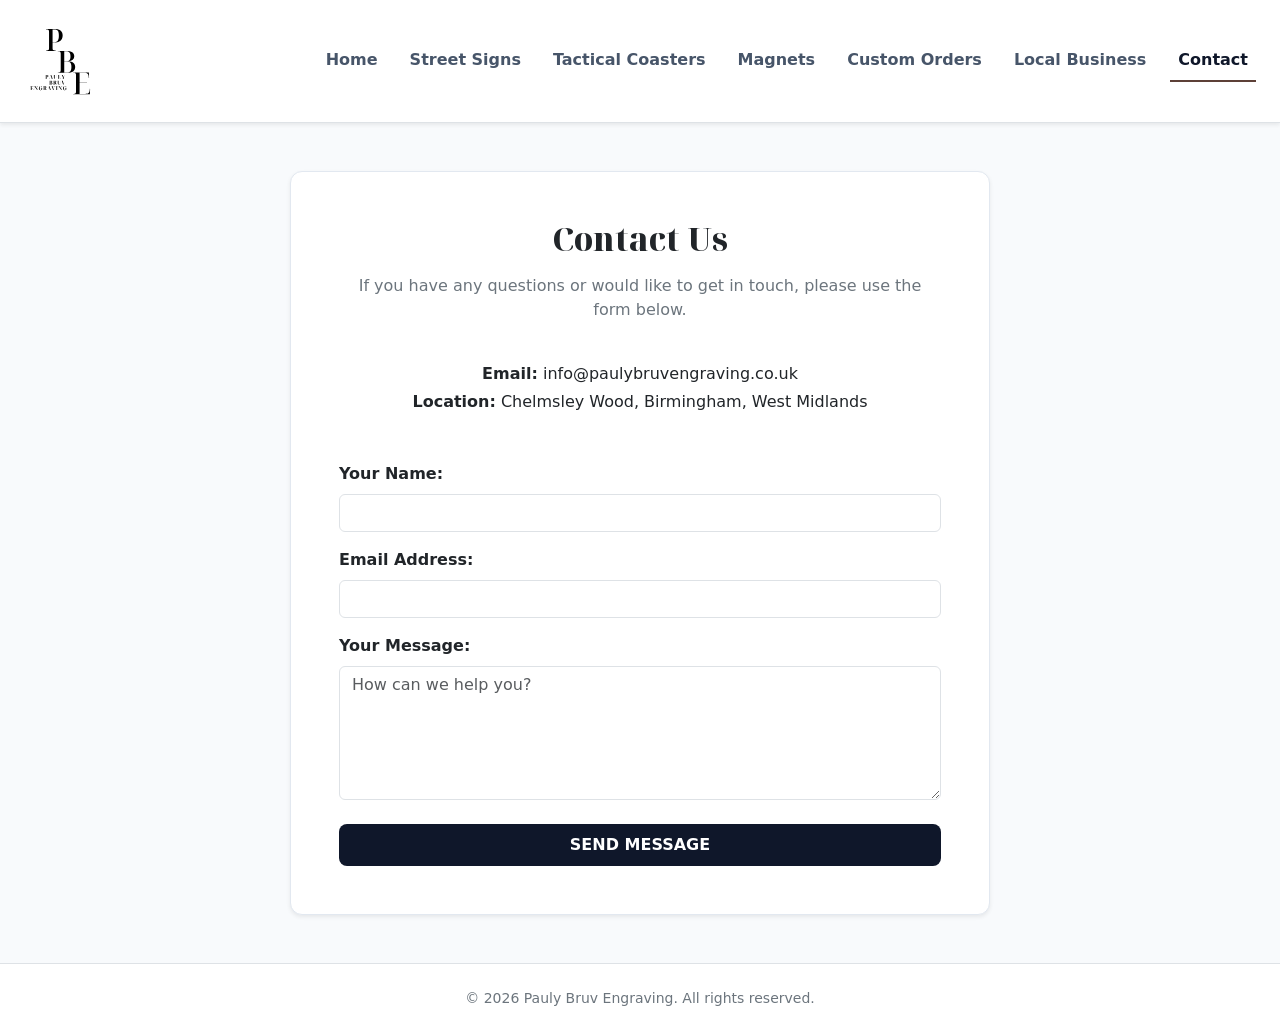
==== commit 9fe63823: "Upgraded workshop site to Bootstrap, unified custom CSS, and added inline MDF sign script" ====
--- a/contact.html
+++ b/contact.html
@@ -4,72 +4,96 @@
     <meta charset="UTF-8" />
     <meta name="viewport" content="width=device-width, initial-scale=1.0" />
     <title>Pauly Bruv Engraving - Contact</title>
+
     <link rel="preconnect" href="https://fonts.googleapis.com" />
     <link rel="preconnect" href="https://fonts.gstatic.com" crossorigin />
     <link
       href="https://fonts.googleapis.com/css2?family=Noto+Serif+Display:ital,wght@0,100..900;1,100..900&display=swap"
       rel="stylesheet"
     />
+    <link
+      href="https://cdn.jsdelivr.net/npm/bootstrap@5.3.3/dist/css/bootstrap.min.css"
+      rel="stylesheet"
+    />
     <link rel="stylesheet" href="assets/css/style.css" />
   </head>
   <body>
-    <!-- Standardized Navigation Header -->
-    <header>
-      <a href="index.html" class="logo-link">
-        <img
-          src="assets/images/logo.svg"
-          alt="Pauly Bruv Engraving Logo"
-          class="logo-img"
-        />
-        <h1
-          style="
-            position: absolute;
-            width: 1px;
-            height: 1px;
-            padding: 0;
-            margin: -1px;
-            overflow: hidden;
-            clip: rect(0, 0, 0, 0);
-            border: 0;
-          "
+    <nav
+      class="navbar navbar-expand-lg border-bottom sticky-top shadow-sm py-3"
+    >
+      <div class="container-fluid px-4">
+        <a class="navbar-brand d-flex align-items-center" href="index.html">
+          <img
+            src="assets/images/logo.svg"
+            alt="Pauly Bruv Engraving Logo"
+            class="logo-img"
+          />
+          <h1 class="visually-hidden">Pauly Bruv Engraving</h1>
+        </a>
+
+        <button
+          class="navbar-toggler"
+          type="button"
+          data-bs-toggle="collapse"
+          data-bs-target="#workshopNav"
         >
-          Pauly Bruv Engraving
-        </h1>
-      </a>
-      <nav>
-        <a href="index.html">Home</a>
-        <a href="street-signs.html">Street Signs</a>
-        <a href="tactical-coasters.html">Tactical Coasters</a>
-        <a href="magnets.html">Magnets</a>
-        <a href="custom.html">Custom Orders</a>
-        <a href="local-business.html">Local Business</a>
-        <a href="contact.html" class="active">Contact</a>
-      </nav>
-    </header>
+          <span class="navbar-toggler-icon"></span>
+        </button>
 
-    <!-- Contact Information -->
-    <main>
-      <div class="custom-order-container">
-        <div class="custom-order-header">
-          <h2>Contact Us</h2>
-          <p>
+        <div class="collapse navbar-collapse" id="workshopNav">
+          <ul class="navbar-nav ms-auto gap-3">
+            <li class="nav-item">
+              <a class="nav-link" href="index.html">Home</a>
+            </li>
+            <li class="nav-item">
+              <a class="nav-link" href="street-signs.html">Street Signs</a>
+            </li>
+            <li class="nav-item">
+              <a class="nav-link" href="tactical-coasters.html"
+                >Tactical Coasters</a
+              >
+            </li>
+            <li class="nav-item">
+              <a class="nav-link" href="magnets.html">Magnets</a>
+            </li>
+            <li class="nav-item">
+              <a class="nav-link" href="custom.html">Custom Orders</a>
+            </li>
+            <li class="nav-item">
+              <a class="nav-link" href="local-business.html">Local Business</a>
+            </li>
+            <li class="nav-item">
+              <a class="nav-link active" href="contact.html">Contact</a>
+            </li>
+          </ul>
+        </div>
+      </div>
+    </nav>
+
+    <main class="container py-5">
+      <div
+        class="card custom-card bg-white p-4 p-md-5 mx-auto shadow-sm form-container-sm"
+      >
+        <div class="text-center mb-4">
+          <h2 class="mb-3">Contact Us</h2>
+          <p class="text-secondary">
             If you have any questions or would like to get in touch, please use
             the form below.
           </p>
         </div>
 
-        <!-- Direct Contact Details -->
-        <div class="form-group" style="text-align: center; margin-bottom: 2rem">
-          <p><strong>Email:</strong> info@paulybruvengraving.co.uk</p>
-          <p>
+        <div class="text-center mb-5">
+          <p class="mb-1">
+            <strong>Email:</strong> info@paulybruvengraving.co.uk
+          </p>
+          <p class="mb-0">
             <strong>Location:</strong> Chelmsley Wood, Birmingham, West Midlands
           </p>
         </div>
 
-        <!-- Form -->
         <form action="/submit-contact" method="POST">
-          <div class="form-group">
-            <label for="name">Your Name:</label>
+          <div class="mb-3">
+            <label for="name" class="form-label fw-bold">Your Name:</label>
             <input
               type="text"
               id="name"
@@ -79,8 +103,8 @@
             />
           </div>
 
-          <div class="form-group">
-            <label for="email">Email Address:</label>
+          <div class="mb-3">
+            <label for="email" class="form-label fw-bold">Email Address:</label>
             <input
               type="email"
               id="email"
@@ -90,25 +114,36 @@
             />
           </div>
 
-          <div class="form-group">
-            <label for="message">Your Message:</label>
+          <div class="mb-4">
+            <label for="message" class="form-label fw-bold"
+              >Your Message:</label
+            >
             <textarea
               id="message"
               name="message"
               class="form-control"
+              rows="5"
               placeholder="How can we help you?"
               required
             ></textarea>
           </div>
 
-          <button type="submit" class="btn-submit">Send Message</button>
+          <button
+            type="submit"
+            class="btn btn-custom w-100 py-2 text-uppercase"
+          >
+            Send Message
+          </button>
         </form>
       </div>
     </main>
 
-    <!-- Footer -->
-    <footer>
-      <p>&copy; 2026 Pauly Bruv Engraving. All rights reserved.</p>
+    <footer class="bg-white border-top text-center py-4 mt-auto">
+      <p class="text-secondary small mb-0">
+        &copy; 2026 Pauly Bruv Engraving. All rights reserved.
+      </p>
     </footer>
+
+    <script src="https://cdn.jsdelivr.net/npm/bootstrap@5.3.3/dist/js/bootstrap.bundle.min.js"></script>
   </body>
 </html>
--- a/assets/css/style.css
+++ b/assets/css/style.css
@@ -2,504 +2,136 @@
    1. GLOBAL VARIABLES & DESIGN SYSTEM
    ========================================================================== */
 :root {
-  /* Color Palette */
   --bg-main: #f8fafc;
-  --surface-white: #ffffff;
   --text-primary: #0f172a;
-  --text-secondary: #475569;
-  --text-muted: #94a3b8;
-
-  /* Borders & Accents */
-  --border-light: #e2e8f0;
-  --border-hover: #cbd5e1;
   --accent-black: #0f172a;
   --accent-hover: #334155;
   --accent-bronze: #5d4037;
-
-  /* Badges & Shadows */
-  --badge-bg: #fef3c7;
-  --badge-text: #92400e;
-  --shadow-sm: 0 1px 3px 0 rgb(0 0 0 / 0.05);
-  --shadow-md:
-    0 10px 15px -3px rgb(0 0 0 / 0.05), 0 4px 6px -4px rgb(0 0 0 / 0.02);
-
-  /* Dimensions & Typography */
-  --radius: 8px;
-  --font-heading: "Noto Serif Display", serif;
-  --font-body:
-    system-ui, -apple-system, BlinkMacSystemFont, "Segoe UI", Roboto, Oxygen,
-    Ubuntu, Cantarell, sans-serif;
-}
-
-/* ==========================================================================
-   2. GLOBAL BASE STYLES
-   ========================================================================== */
-* {
-  box-sizing: border-box;
-  margin: 0;
-  padding: 0;
 }
 
 body {
-  font-family: var(--font-body);
+  font-family:
+    system-ui,
+    -apple-system,
+    sans-serif;
   background-color: var(--bg-main);
   color: var(--text-primary);
-  line-height: 1.6;
   -webkit-font-smoothing: antialiased;
+  display: flex;
+  flex-direction: column;
+  min-height: 100vh;
 }
 
 h1,
 h2,
 h3 {
-  font-family: var(--font-heading);
-}
-
-main {
-  max-width: 1200px;
-  margin: 0 auto;
-  padding: 2rem 1.5rem 5rem 1.5rem;
-  display: flex;
-  flex-direction: column;
-  align-items: center;
-}
-
-main h2 {
-  font-size: 1.75rem;
+  font-family: "Noto Serif Display", serif;
   font-weight: 800;
-  letter-spacing: -0.02em;
-  margin-bottom: 1rem;
-  text-align: center;
-}
-
-main p {
-  max-width: 700px;
-  margin-bottom: 1.5rem;
-}
-
-/* ==========================================================================
-   3. NAVIGATION HEADER & FOOTER
-   ========================================================================== */
-header {
-  display: flex;
-  justify-content: space-between;
-  align-items: center;
+}
+
+/* ==========================================================================
+   2. NAVIGATION & LOGO
+   ========================================================================== */
+.logo-img {
+  max-height: 80px;
+  transition: transform 0.2s ease;
+}
+
+.logo-img:hover {
+  transform: scale(1.03);
+}
+
+.navbar {
   background-color: rgba(255, 255, 255, 0.95);
   backdrop-filter: blur(8px);
-  border-bottom: 1px solid var(--border-light);
-  padding: 1rem 2rem;
-  position: sticky;
-  top: 0;
-  z-index: 100;
-  box-shadow: var(--shadow-sm);
-}
-
-.logo-link {
-  display: flex;
-  align-items: center;
-  text-decoration: none;
-  line-height: 0;
-}
-
-.logo-img {
-  max-height: 80px;
-  width: auto;
-  transition: transform 0.2s ease;
-}
-
-.logo-img:hover {
-  transform: scale(1.03);
-}
-
-nav {
-  display: flex;
-  gap: 1.5rem;
-  align-items: center;
-}
-
-nav a {
-  color: var(--text-secondary);
-  text-decoration: none;
-  font-size: 0.95rem;
+}
+
+.nav-link {
   font-weight: 600;
-  transition: color 0.2s ease-in-out;
-}
-
-nav a:hover {
-  color: var(--accent-bronze);
-}
-
-nav a.active {
+  color: #475569 !important;
+  transition: color 0.2s;
+}
+
+.nav-link:hover {
+  color: var(--accent-bronze) !important;
+}
+
+.nav-link.active {
+  color: var(--accent-black) !important;
+  border-bottom: 2px solid var(--accent-bronze);
+}
+
+/* ==========================================================================
+   3. BUTTONS & CARDS
+   ========================================================================== */
+.btn-custom {
+  background-color: var(--accent-black);
+  color: white;
+  font-weight: 600;
+  border-radius: 8px;
+  transition: all 0.2s;
+}
+
+.btn-custom:hover {
+  background-color: var(--accent-hover);
+  color: white;
+  transform: translateY(-1px);
+}
+
+.btn-outline-custom {
+  border: 2px solid var(--accent-black);
   color: var(--accent-black);
-  border-bottom: 2px solid var(--accent-bronze);
-  padding-bottom: 0.2rem;
-}
-
-footer {
-  border-top: 1px solid var(--border-light);
-  text-align: center;
-  padding: 2rem 1rem;
-  color: var(--text-muted);
-  font-size: 0.85rem;
-  background-color: var(--surface-white);
-}
-
-/* ==========================================================================
-   4. HOME PAGE HERO BANNER & PAGE HEADERS
-   ========================================================================== */
-.hero {
-  width: 100%;
-  background-color: #f1f5f9;
-  border-bottom: 1px solid var(--border-light);
-  padding: 3.5rem 1.5rem;
-}
-
-.hero-container {
-  max-width: 1100px;
-  margin: 0 auto;
-  display: flex;
-  align-items: center;
-  justify-content: space-between;
-  gap: 3rem;
-}
-
-.hero-text {
-  flex: 1 1 480px;
-  text-align: left;
-}
-
-.hero-text h2 {
-  font-size: 2.5rem;
-  font-weight: 800;
-  line-height: 1.2;
-  letter-spacing: -0.02em;
-  margin-bottom: 1rem;
-  color: var(--text-primary);
-}
-
-.hero-text p {
-  font-size: 1.15rem;
-  color: var(--text-secondary);
-  margin-bottom: 1.75rem;
-  max-width: 500px;
-}
-
-.hero-buttons {
-  display: flex;
-  gap: 1rem;
-  flex-wrap: wrap;
-}
-
-.btn-secondary {
-  background-color: transparent;
-  color: var(--text-primary);
-  border: 2px solid var(--accent-black);
-}
-
-.btn-secondary:hover {
+  font-weight: 600;
+  border-radius: 8px;
+  transition: all 0.2s;
+}
+
+.btn-outline-custom:hover {
   background-color: var(--accent-black);
-  color: var(--surface-white);
-}
-
-.hero-image-wrapper {
-  flex: 1 1 500px;
-  display: flex;
-  justify-content: center;
-}
-
-.hero-img {
-  width: 100%;
-  max-height: 400px;
-  object-fit: cover;
+  color: white;
+}
+
+.custom-card {
   border-radius: 12px;
-  box-shadow: 0 10px 25px -5px rgba(0, 0, 0, 0.12);
-  border: 1px solid var(--border-light);
-}
-
-.page-header {
-  text-align: center;
-  padding: 2.5rem 1.5rem 1rem 1.5rem;
-  max-width: 800px;
-  margin: 0 auto;
-}
-
-.page-header h2 {
-  font-size: 2.25rem;
-  font-weight: 800;
-  margin-bottom: 0.5rem;
-}
-
-.page-header p {
-  color: var(--text-secondary);
-  font-size: 1.05rem;
-}
-
-/* ==========================================================================
-   5. FEATURED PRODUCTS & SHOP GRID
-   ========================================================================== */
-main section {
-  display: flex;
-  flex-wrap: wrap;
-  gap: 2rem;
-  justify-content: center;
-  padding: 2rem 0;
-  width: 100%;
-}
-
-.featured-sets {
-  width: 100%;
-  display: flex;
-  flex-direction: column;
-  align-items: center;
-}
-
-.featured-sets h2 {
-  font-size: 2rem;
-  font-weight: 800;
-  margin-bottom: 0.5rem;
-  text-align: center;
-}
-
-.featured-sets p {
-  text-align: center;
-  color: var(--text-secondary);
-  margin-bottom: 2rem;
-}
-
-.product-grid {
-  display: flex;
-  flex-wrap: wrap;
-  gap: 2rem;
-  justify-content: center;
-  width: 100%;
-}
-
-article,
-.product-card {
-  display: flex;
-  flex-direction: column;
-  justify-content: space-between;
-  flex: 1 1 280px;
-  max-width: 350px;
-  background: var(--surface-white);
-  border: 1px solid var(--border-light);
-  border-radius: 12px;
-  padding: 1.5rem;
-  position: relative;
-  box-shadow: var(--shadow-sm);
   transition:
     transform 0.2s ease,
-    border-color 0.2s ease,
     box-shadow 0.2s ease;
-}
-
-article:hover,
-.product-card:hover {
+  border: 1px solid #e2e8f0;
+}
+
+.custom-card:hover {
   transform: translateY(-3px);
-  border-color: var(--border-hover);
-  box-shadow: var(--shadow-md);
-}
-
-article img,
-.product-img {
-  width: 100%;
-  height: 200px;
-  object-fit: cover;
-  background-color: var(--bg-main);
-  border-radius: 8px;
-  margin-bottom: 1.25rem;
-  border: 1px solid var(--border-light);
-}
-
-.product-info {
-  display: flex;
-  flex-direction: column;
-  align-items: center;
-  text-align: center;
-  height: 100%;
-}
-
-article h3,
-.product-info h3 {
-  font-size: 1.15rem;
-  font-weight: 700;
-  line-height: 1.3;
-  margin-bottom: 0.5rem;
-}
-
-article p,
-.product-info p {
-  color: var(--text-secondary);
-  font-size: 0.9rem;
-  margin-bottom: 0.75rem;
-}
-
-.price {
-  color: var(--text-primary);
-  font-weight: 700;
-  font-size: 1.1rem;
-}
-
-/* ==========================================================================
-   6. BUTTONS
-   ========================================================================== */
-.btn,
-.btn-primary {
-  display: flex;
-  justify-content: center;
-  align-items: center;
-  text-align: center;
-  background-color: var(--accent-black);
-  color: var(--surface-white);
-  text-decoration: none;
-  font-weight: 600;
-  font-size: 0.875rem;
-  padding: 0.75rem 1.5rem;
-  border-radius: var(--radius);
-  transition:
-    background-color 0.2s ease,
-    transform 0.15s ease;
-  border: none;
-  cursor: pointer;
-}
-
-article a,
-.product-info a {
-  display: flex;
-  justify-content: center;
-  align-items: center;
-  text-align: center;
-  background-color: var(--accent-black);
-  color: var(--surface-white);
-  text-decoration: none;
-  font-weight: 600;
-  font-size: 0.875rem;
-  padding: 0.75rem 1.5rem;
-  border-radius: var(--radius);
-  margin-top: auto;
-  align-self: center;
-  transition:
-    background-color 0.2s ease,
-    transform 0.15s ease;
-}
-
-article a:hover,
-.product-info a:hover,
-.btn:hover,
-.btn-primary:hover {
-  background-color: var(--accent-hover);
-  transform: translateY(-1px);
-}
-
-/* ==========================================================================
-   7. CUSTOM ORDER PAGE & FORMS
-   ========================================================================== */
-.custom-order-container,
-.custom-request-box {
-  max-width: 800px;
-  width: 100%;
-  margin: 2rem auto;
-  padding: 2.5rem;
-  background-color: var(--surface-white);
-  border: 1px solid var(--border-light);
-  border-radius: 12px;
-  box-shadow: var(--shadow-sm);
-  display: flex;
-  flex-direction: column;
-}
-
-.custom-goal-form {
-  width: 100%;
-  margin-top: 1rem;
-  display: flex;
-  flex-direction: column;
-  align-items: center;
-}
-
-.form-group {
-  margin-bottom: 1.5rem;
-  display: flex;
-  flex-direction: column;
-  width: 100%;
-}
-
-.form-group label {
-  font-weight: 600;
-  margin-bottom: 0.5rem;
-  font-size: 0.9rem;
-  color: var(--text-primary);
-}
-
-.form-control,
-input[type="text"],
-input[type="email"],
-select,
-textarea {
-  width: 100%;
-  padding: 0.75rem 1rem;
-  background-color: var(--bg-main);
-  border: 1px solid var(--border-light);
-  border-radius: var(--radius);
-  color: var(--text-primary);
-  font-size: 0.95rem;
-  font-family: inherit;
-  transition:
-    border-color 0.2s,
-    box-shadow 0.2s,
-    background-color 0.2s;
-}
-
-textarea {
-  resize: vertical;
-  min-height: 120px;
-}
-
-.form-control:focus,
-input[type="text"]:focus,
-input[type="email"]:focus,
-select:focus,
-textarea:focus {
-  outline: none;
-  border-color: var(--accent-black);
-  background-color: var(--surface-white);
-  box-shadow: 0 0 0 3px rgba(15, 23, 42, 0.1);
-}
-
-.btn-submit {
-  width: 100%;
-  padding: 0.85rem 2rem;
-  background-color: var(--accent-black);
-  color: var(--surface-white);
-  font-weight: 700;
-  font-size: 1rem;
-  border: none;
-  border-radius: var(--radius);
-  cursor: pointer;
+  box-shadow: 0 10px 15px -3px rgba(0, 0, 0, 0.1);
+  border-color: #cbd5e1;
+}
+
+/* ==========================================================================
+   4. SOCIAL MEDIA TAGS
+   ========================================================================== */
+.platform-tag {
+  font-size: 0.75rem;
+  font-weight: 800;
   text-transform: uppercase;
-  letter-spacing: 0.05em;
-  transition:
-    background-color 0.2s ease,
-    transform 0.15s ease;
-}
-
-.btn-submit:hover {
-  background-color: var(--accent-hover);
-  transform: translateY(-1px);
-}
-
-/* ==========================================================================
-   8. MDF STREET SIGN MOCKUP
-   ========================================================================== */
-.sign-preview-wrapper {
-  background: var(--surface-white);
-  border: 1px solid var(--border-light);
-  border-radius: 12px;
-  padding: 2rem 1.5rem;
-  margin-bottom: 2rem;
-  text-align: center;
-  box-shadow: var(--shadow-sm);
-  width: 100%;
-}
-
+  padding: 0.3rem 0.8rem;
+  border-radius: 20px;
+}
+
+.tag-tiktok {
+  background: #000;
+  color: #fff;
+}
+.tag-instagram {
+  background: #e1306c;
+  color: #fff;
+}
+.tag-facebook {
+  background: #1877f2;
+  color: #fff;
+}
+
+/* ==========================================================================
+   5. MDF STREET SIGN INTERACTIVE MOCKUP
+   ========================================================================== */
 .mdf-mockup {
   width: 100%;
   max-width: 520px;
@@ -528,12 +160,10 @@
 .mdf-mockup.black-base-white-text {
   background-color: #121212;
 }
-
 .mdf-mockup.black-base-white-text .sign-border {
   background-color: #f2f2f2;
   border: 2px solid #e0e0e0;
 }
-
 .mdf-mockup.black-base-white-text #preview-text-display {
   color: #121212;
   text-shadow: 1px 1px 1px rgba(0, 0, 0, 0.15);
@@ -542,12 +172,10 @@
 .mdf-mockup.white-base-black-text {
   background-color: #f2f2f2;
 }
-
 .mdf-mockup.white-base-black-text .sign-border {
   background-color: #121212;
   border: 2px solid #222222;
 }
-
 .mdf-mockup.white-base-black-text #preview-text-display {
   color: #f2f2f2;
   text-shadow: 1px 1px 1px rgba(0, 0, 0, 0.5);
@@ -574,13 +202,6 @@
 }
 
 #preview-text-display {
-  font-family:
-    system-ui,
-    -apple-system,
-    BlinkMacSystemFont,
-    "Segoe UI",
-    Roboto,
-    sans-serif;
   font-size: 1.4rem;
   font-weight: 900;
   letter-spacing: 0.05em;
@@ -592,46 +213,17 @@
   line-height: 1;
 }
 
-/* ==========================================================================
-   9. FINISH TOGGLE BUTTONS
-   ========================================================================== */
-.preview-controls {
-  display: flex;
-  flex-direction: column;
-  align-items: center;
-  gap: 0.85rem;
-  margin-top: 1.75rem;
-}
-
-.preview-controls label {
-  font-size: 0.8rem;
-  font-weight: 800;
-  text-transform: uppercase;
-  letter-spacing: 0.08em;
-  color: var(--text-secondary);
-}
-
-.button-group {
-  display: flex;
-  gap: 0.75rem;
-  flex-wrap: wrap;
-  justify-content: center;
-}
-
 .finish-btn {
-  background-color: var(--surface-white);
+  background-color: #fff;
   color: var(--text-primary);
-  border: 2px solid var(--border-light);
+  border: 2px solid #e2e8f0;
   padding: 0.7rem 1.4rem;
   font-size: 0.85rem;
   font-weight: 700;
   border-radius: 30px;
   cursor: pointer;
-  transition: all 0.2s cubic-bezier(0.4, 0, 0.2, 1);
+  transition: all 0.2s;
   box-shadow: 0 2px 4px rgba(0, 0, 0, 0.04);
-  display: flex;
-  align-items: center;
-  gap: 0.5rem;
 }
 
 .finish-btn.active {
@@ -641,201 +233,31 @@
 }
 
 /* ==========================================================================
-   10. ABOUT THE MAKER & SOCIAL SHOWCASE
-   ========================================================================== */
-.about-maker {
-  width: 100%;
-  max-width: 1100px;
-  background-color: var(--surface-white);
-  border: 1px solid var(--border-light);
-  border-radius: 12px;
-  padding: 3rem 2rem;
-  margin: 3rem auto 2rem auto;
-  box-shadow: var(--shadow-sm);
-}
-
-.about-container {
-  display: flex;
-  align-items: center;
-  gap: 3rem;
-  width: 100%;
-}
-
-.about-image-wrapper {
-  flex: 1 1 450px;
-  display: flex;
-  justify-content: center;
-}
-
-.about-img {
-  width: 100%;
-  max-height: 380px;
+   6. CUSTOM UTILITY & LAYOUT CLASSES
+   ========================================================================== */
+.bg-light-section {
+  background-color: #f1f5f9;
+  border-bottom: 1px solid #e2e8f0;
+}
+
+.card-img-custom {
+  height: 220px;
   object-fit: cover;
-  border-radius: 8px;
-  border: 1px solid var(--border-light);
-  box-shadow: var(--shadow-sm);
-}
-
-.about-content {
-  flex: 1 1 500px;
-  text-align: left;
-}
-
-.about-content h2 {
-  color: var(--text-primary);
-  font-size: 2rem;
-  margin-bottom: 1.25rem;
-  text-align: left;
-}
-
-.about-content p {
-  color: var(--text-secondary);
-  font-size: 1rem;
-  margin-bottom: 1rem;
-  max-width: 100%;
-}
-
-.social-showcase {
-  width: 100%;
-  max-width: 1100px;
-  margin: 3rem auto;
-  text-align: center;
-}
-
-.social-header h2 {
-  font-size: 2rem;
-  font-weight: 800;
-  margin-bottom: 0.5rem;
-}
-
-.social-header p {
-  color: var(--text-secondary);
-  font-size: 0.95rem;
-  margin: 0 auto 2rem auto;
-}
-
-.social-grid-placeholder {
-  display: flex;
-  gap: 1.5rem;
-  flex-wrap: wrap;
-  justify-content: center;
-}
-
-.social-card {
-  background: var(--surface-white);
-  border: 1px solid var(--border-light);
-  border-radius: 12px;
-  padding: 2rem 1.5rem;
-  flex: 1 1 250px;
-  max-width: 320px;
-  display: flex;
-  flex-direction: column;
-  align-items: center;
-  justify-content: space-between;
-  box-shadow: var(--shadow-sm);
-  transition:
-    transform 0.2s ease,
-    box-shadow 0.2s ease;
-}
-
-.social-card:hover {
-  transform: translateY(-3px);
-  box-shadow: var(--shadow-md);
-}
-
-.platform-tag {
-  font-size: 0.75rem;
-  font-weight: 800;
-  text-transform: uppercase;
-  letter-spacing: 0.08em;
-  padding: 0.3rem 0.8rem;
-  border-radius: 20px;
-  margin-bottom: 1rem;
-}
-
-.platform-tag.tiktok {
-  background: #000000;
-  color: #ffffff;
-}
-.platform-tag.instagram {
-  background: #e1306c;
-  color: #ffffff;
-}
-.platform-tag.facebook {
-  background: #1877f2;
-  color: #ffffff;
-}
-
-.btn-social {
-  display: inline-block;
-  margin-top: 1.25rem;
-  padding: 0.6rem 1.2rem;
-  background-color: var(--accent-black);
-  color: var(--surface-white);
-  text-decoration: none;
-  font-size: 0.85rem;
-  font-weight: 700;
-  border-radius: 30px;
-  transition:
-    background-color 0.2s ease,
-    transform 0.15s ease;
-}
-
-.btn-social:hover {
-  background-color: var(--accent-hover);
-  transform: translateY(-1px);
-}
-
-/* ==========================================================================
-   11. RESPONSIVE MEDIA QUERIES
-   ========================================================================== */
-@media (max-width: 768px) {
-  header {
-    flex-direction: column;
-    gap: 1rem;
-  }
-
-  nav {
-    flex-wrap: wrap;
-    justify-content: center;
-    gap: 0.85rem 1.25rem;
-  }
-
-  .hero-container {
-    flex-direction: column-reverse;
-    text-align: center;
-    gap: 2rem;
-  }
-
-  .hero-text {
-    text-align: center;
-  }
-
-  .hero-text p {
-    margin-left: auto;
-    margin-right: auto;
-  }
-
-  .hero-buttons {
-    justify-content: center;
-  }
-
-  .about-container {
-    flex-direction: column;
-    text-align: center;
-    gap: 2rem;
-  }
-
-  .about-content {
-    text-align: center;
-  }
-
-  .about-content h2 {
-    text-align: center;
-  }
-
-  .custom-order-container,
-  .custom-request-box {
-    padding: 1.25rem;
-  }
-}
+  background-color: var(--bg-main);
+}
+
+.card-img-hero {
+  object-fit: cover;
+  max-height: 400px;
+  width: 100%;
+}
+
+.form-container-md {
+  max-width: 800px;
+  width: 100%;
+}
+
+.form-container-sm {
+  max-width: 700px;
+  width: 100%;
+}
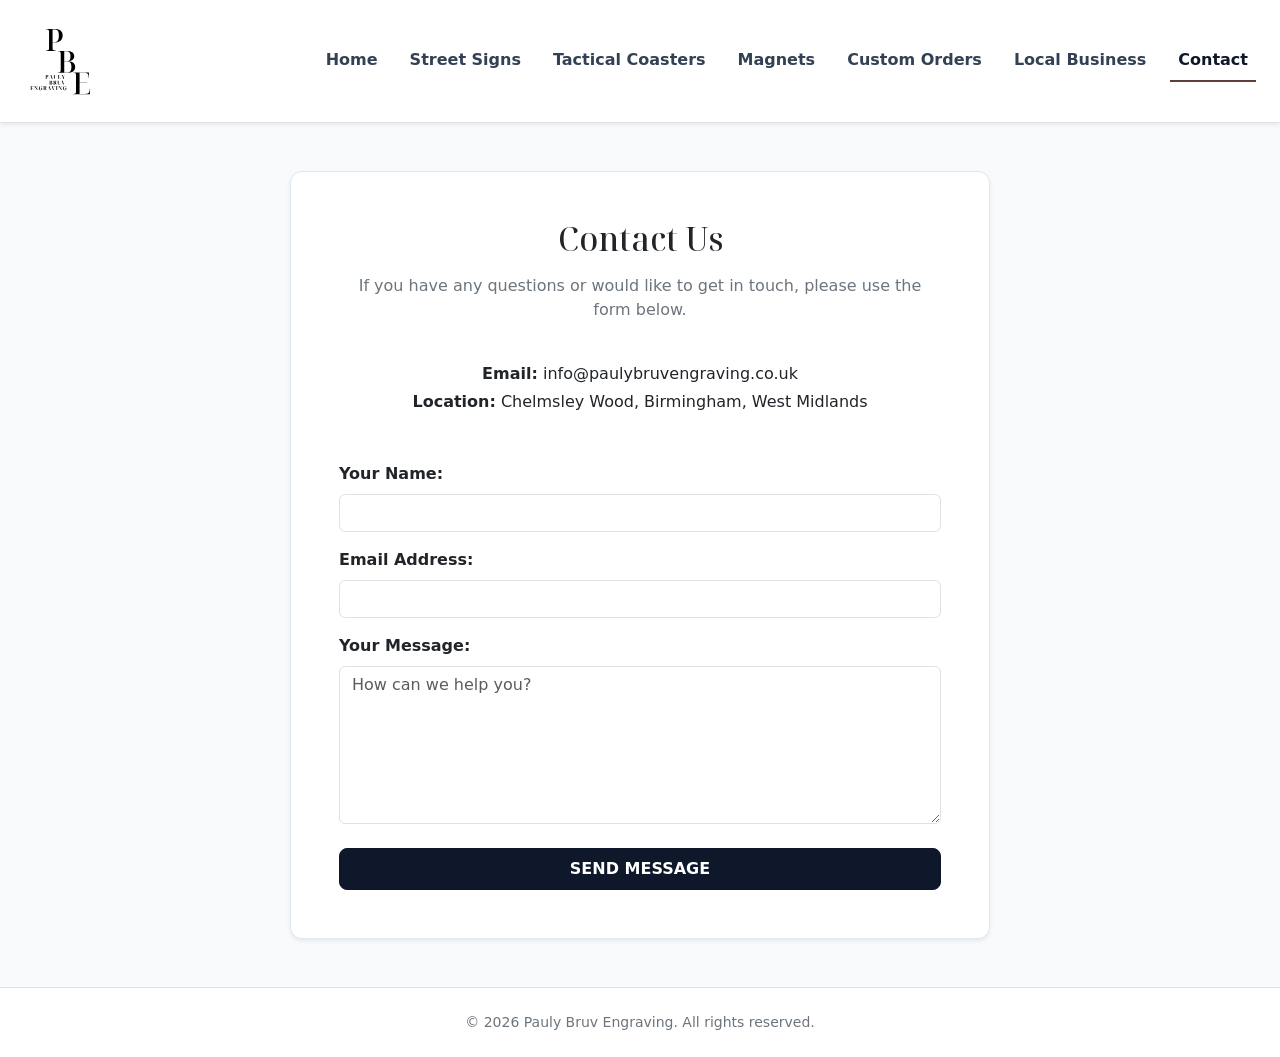
==== commit eae8e68b: "updates" ====
--- a/contact.html
+++ b/contact.html
@@ -3,147 +3,80 @@
   <head>
     <meta charset="UTF-8" />
     <meta name="viewport" content="width=device-width, initial-scale=1.0" />
+    <meta name="description" content="Contact Pauly Bruv Engraving in Chelmsley Wood, Birmingham for custom laser engraving orders, tactical coasters, and questions." />
     <title>Pauly Bruv Engraving - Contact</title>
 
     <link rel="preconnect" href="https://fonts.googleapis.com" />
     <link rel="preconnect" href="https://fonts.gstatic.com" crossorigin />
-    <link
-      href="https://fonts.googleapis.com/css2?family=Noto+Serif+Display:ital,wght@0,100..900;1,100..900&display=swap"
-      rel="stylesheet"
-    />
-    <link
-      href="https://cdn.jsdelivr.net/npm/bootstrap@5.3.3/dist/css/bootstrap.min.css"
-      rel="stylesheet"
-    />
+    <link rel="stylesheet" href="https://fonts.googleapis.com/css2?family=Noto+Serif+Display:wght@700;800;900&display=swap" />
+    <link rel="stylesheet" href="https://cdn.jsdelivr.net/npm/bootstrap@5.3.3/dist/css/bootstrap.min.css" />
     <link rel="stylesheet" href="assets/css/style.css" />
   </head>
   <body>
-    <nav
-      class="navbar navbar-expand-lg border-bottom sticky-top shadow-sm py-3"
-    >
+    <nav class="navbar navbar-expand-lg border-bottom sticky-top shadow-sm py-3" aria-label="Main Navigation">
       <div class="container-fluid px-4">
         <a class="navbar-brand d-flex align-items-center" href="index.html">
-          <img
-            src="assets/images/logo.svg"
-            alt="Pauly Bruv Engraving Logo"
-            class="logo-img"
-          />
-          <h1 class="visually-hidden">Pauly Bruv Engraving</h1>
+          <img src="assets/images/logo.svg" alt="Pauly Bruv Engraving Logo" class="logo-img" width="180" height="80" />
+          <span class="visually-hidden">Pauly Bruv Engraving</span>
         </a>
 
-        <button
-          class="navbar-toggler"
-          type="button"
-          data-bs-toggle="collapse"
-          data-bs-target="#workshopNav"
-        >
+        <button class="navbar-toggler" type="button" data-bs-toggle="collapse" data-bs-target="#workshopNav" aria-controls="workshopNav" aria-expanded="false" aria-label="Toggle navigation">
           <span class="navbar-toggler-icon"></span>
         </button>
 
         <div class="collapse navbar-collapse" id="workshopNav">
           <ul class="navbar-nav ms-auto gap-3">
-            <li class="nav-item">
-              <a class="nav-link" href="index.html">Home</a>
-            </li>
-            <li class="nav-item">
-              <a class="nav-link" href="street-signs.html">Street Signs</a>
-            </li>
-            <li class="nav-item">
-              <a class="nav-link" href="tactical-coasters.html"
-                >Tactical Coasters</a
-              >
-            </li>
-            <li class="nav-item">
-              <a class="nav-link" href="magnets.html">Magnets</a>
-            </li>
-            <li class="nav-item">
-              <a class="nav-link" href="custom.html">Custom Orders</a>
-            </li>
-            <li class="nav-item">
-              <a class="nav-link" href="local-business.html">Local Business</a>
-            </li>
-            <li class="nav-item">
-              <a class="nav-link active" href="contact.html">Contact</a>
-            </li>
+            <li class="nav-item"><a class="nav-link" href="index.html">Home</a></li>
+            <li class="nav-item"><a class="nav-link" href="street-signs.html">Street Signs</a></li>
+            <li class="nav-item"><a class="nav-link" href="tactical-coasters.html">Tactical Coasters</a></li>
+            <li class="nav-item"><a class="nav-link" href="magnets.html">Magnets</a></li>
+            <li class="nav-item"><a class="nav-link" href="custom.html">Custom Orders</a></li>
+            <li class="nav-item"><a class="nav-link" href="local-business.html">Local Business</a></li>
+            <li class="nav-item"><a class="nav-link active" aria-current="page" href="contact.html">Contact</a></li>
           </ul>
         </div>
       </div>
     </nav>
 
     <main class="container py-5">
-      <div
-        class="card custom-card bg-white p-4 p-md-5 mx-auto shadow-sm form-container-sm"
-      >
+      <div class="card custom-card bg-white p-4 p-md-5 mx-auto shadow-sm form-container-sm">
         <div class="text-center mb-4">
-          <h2 class="mb-3">Contact Us</h2>
-          <p class="text-secondary">
-            If you have any questions or would like to get in touch, please use
-            the form below.
-          </p>
+          <h1 class="h2 mb-3">Contact Us</h1>
+          <p class="text-secondary">If you have any questions or would like to get in touch, please use the form below.</p>
         </div>
 
         <div class="text-center mb-5">
-          <p class="mb-1">
-            <strong>Email:</strong> info@paulybruvengraving.co.uk
-          </p>
-          <p class="mb-0">
-            <strong>Location:</strong> Chelmsley Wood, Birmingham, West Midlands
-          </p>
+          <p class="mb-1"><strong>Email:</strong> <a href="mailto:info@paulybruvengraving.co.uk" class="text-decoration-none text-dark">info@paulybruvengraving.co.uk</a></p>
+          <p class="mb-0"><strong>Location:</strong> Chelmsley Wood, Birmingham, West Midlands</p>
         </div>
 
-        <form action="/submit-contact" method="POST">
+        <!-- Direct Form Action or Formspree integration for static setups -->
+        <form action="https://formspree.io/f/xbjnqkyv" method="POST">
           <div class="mb-3">
             <label for="name" class="form-label fw-bold">Your Name:</label>
-            <input
-              type="text"
-              id="name"
-              name="name"
-              class="form-control"
-              required
-            />
+            <input type="text" id="name" name="name" class="form-control" required />
           </div>
 
           <div class="mb-3">
             <label for="email" class="form-label fw-bold">Email Address:</label>
-            <input
-              type="email"
-              id="email"
-              name="email"
-              class="form-control"
-              required
-            />
+            <input type="email" id="email" name="email" class="form-control" required />
           </div>
 
           <div class="mb-4">
-            <label for="message" class="form-label fw-bold"
-              >Your Message:</label
-            >
-            <textarea
-              id="message"
-              name="message"
-              class="form-control"
-              rows="5"
-              placeholder="How can we help you?"
-              required
-            ></textarea>
+            <label for="message" class="form-label fw-bold">Your Message:</label>
+            <textarea id="message" name="message" class="form-control" rows="6" placeholder="How can we help you?" required></textarea>
           </div>
 
-          <button
-            type="submit"
-            class="btn btn-custom w-100 py-2 text-uppercase"
-          >
-            Send Message
-          </button>
+          <button type="submit" class="btn btn-custom w-100 py-2 text-uppercase">Send Message</button>
         </form>
       </div>
     </main>
 
     <footer class="bg-white border-top text-center py-4 mt-auto">
-      <p class="text-secondary small mb-0">
-        &copy; 2026 Pauly Bruv Engraving. All rights reserved.
-      </p>
+      <p class="text-secondary small mb-0">&copy; 2026 Pauly Bruv Engraving. All rights reserved.</p>
     </footer>
 
     <script src="https://cdn.jsdelivr.net/npm/bootstrap@5.3.3/dist/js/bootstrap.bundle.min.js"></script>
+    <script src="assets/js/app.js"></script>
   </body>
-</html>
+</html>
--- a/assets/css/style.css
+++ b/assets/css/style.css
@@ -4,16 +4,14 @@
 :root {
   --bg-main: #f8fafc;
   --text-primary: #0f172a;
+  --text-muted: #475569;
   --accent-black: #0f172a;
   --accent-hover: #334155;
   --accent-bronze: #5d4037;
 }
 
 body {
-  font-family:
-    system-ui,
-    -apple-system,
-    sans-serif;
+  font-family: system-ui, -apple-system, BlinkMacSystemFont, "Segoe UI", Roboto, Oxygen, Ubuntu, Cantarell, sans-serif;
   background-color: var(--bg-main);
   color: var(--text-primary);
   -webkit-font-smoothing: antialiased;
@@ -25,7 +23,7 @@
 h1,
 h2,
 h3 {
-  font-family: "Noto Serif Display", serif;
+  font-family: "Noto Serif Display", Georgia, serif;
   font-weight: 800;
 }
 
@@ -34,6 +32,8 @@
    ========================================================================== */
 .logo-img {
   max-height: 80px;
+  width: auto;
+  height: auto;
   transition: transform 0.2s ease;
 }
 
@@ -42,17 +42,17 @@
 }
 
 .navbar {
-  background-color: rgba(255, 255, 255, 0.95);
-  backdrop-filter: blur(8px);
+  background-color: #ffffff !important;
 }
 
 .nav-link {
   font-weight: 600;
-  color: #475569 !important;
-  transition: color 0.2s;
-}
-
-.nav-link:hover {
+  color: #334155 !important; /* WCAG AA High Contrast */
+  transition: color 0.2s ease-in-out;
+}
+
+.nav-link:hover,
+.nav-link:focus {
   color: var(--accent-bronze) !important;
 }
 
@@ -66,15 +66,18 @@
    ========================================================================== */
 .btn-custom {
   background-color: var(--accent-black);
-  color: white;
+  color: #ffffff;
   font-weight: 600;
   border-radius: 8px;
-  transition: all 0.2s;
-}
-
-.btn-custom:hover {
+  transition: all 0.2s ease-in-out;
+  border: 1px solid var(--accent-black);
+}
+
+.btn-custom:hover,
+.btn-custom:focus {
   background-color: var(--accent-hover);
-  color: white;
+  border-color: var(--accent-hover);
+  color: #ffffff;
   transform: translateY(-1px);
 }
 
@@ -83,19 +86,19 @@
   color: var(--accent-black);
   font-weight: 600;
   border-radius: 8px;
-  transition: all 0.2s;
-}
-
-.btn-outline-custom:hover {
+  transition: all 0.2s ease-in-out;
+  background-color: transparent;
+}
+
+.btn-outline-custom:hover,
+.btn-outline-custom:focus {
   background-color: var(--accent-black);
-  color: white;
+  color: #ffffff;
 }
 
 .custom-card {
   border-radius: 12px;
-  transition:
-    transform 0.2s ease,
-    box-shadow 0.2s ease;
+  transition: transform 0.2s ease, box-shadow 0.2s ease;
   border: 1px solid #e2e8f0;
 }
 
@@ -112,21 +115,23 @@
   font-size: 0.75rem;
   font-weight: 800;
   text-transform: uppercase;
-  padding: 0.3rem 0.8rem;
+  padding: 0.35rem 0.85rem;
   border-radius: 20px;
 }
 
 .tag-tiktok {
-  background: #000;
-  color: #fff;
-}
+  background: #000000;
+  color: #ffffff;
+}
+
 .tag-instagram {
-  background: #e1306c;
-  color: #fff;
-}
+  background: #c13584;
+  color: #ffffff;
+}
+
 .tag-facebook {
   background: #1877f2;
-  color: #fff;
+  color: #ffffff;
 }
 
 /* ==========================================================================
@@ -160,10 +165,12 @@
 .mdf-mockup.black-base-white-text {
   background-color: #121212;
 }
+
 .mdf-mockup.black-base-white-text .sign-border {
   background-color: #f2f2f2;
   border: 2px solid #e0e0e0;
 }
+
 .mdf-mockup.black-base-white-text #preview-text-display {
   color: #121212;
   text-shadow: 1px 1px 1px rgba(0, 0, 0, 0.15);
@@ -172,10 +179,12 @@
 .mdf-mockup.white-base-black-text {
   background-color: #f2f2f2;
 }
+
 .mdf-mockup.white-base-black-text .sign-border {
   background-color: #121212;
   border: 2px solid #222222;
 }
+
 .mdf-mockup.white-base-black-text #preview-text-display {
   color: #f2f2f2;
   text-shadow: 1px 1px 1px rgba(0, 0, 0, 0.5);
@@ -214,15 +223,15 @@
 }
 
 .finish-btn {
-  background-color: #fff;
+  background-color: #ffffff;
   color: var(--text-primary);
-  border: 2px solid #e2e8f0;
+  border: 2px solid #cbd5e1;
   padding: 0.7rem 1.4rem;
   font-size: 0.85rem;
   font-weight: 700;
   border-radius: 30px;
   cursor: pointer;
-  transition: all 0.2s;
+  transition: all 0.2s ease-in-out;
   box-shadow: 0 2px 4px rgba(0, 0, 0, 0.04);
 }
 
@@ -242,6 +251,7 @@
 
 .card-img-custom {
   height: 220px;
+  width: 100%;
   object-fit: cover;
   background-color: var(--bg-main);
 }
@@ -250,6 +260,7 @@
   object-fit: cover;
   max-height: 400px;
   width: 100%;
+  height: auto;
 }
 
 .form-container-md {
@@ -260,4 +271,4 @@
 .form-container-sm {
   max-width: 700px;
   width: 100%;
-}
+}
